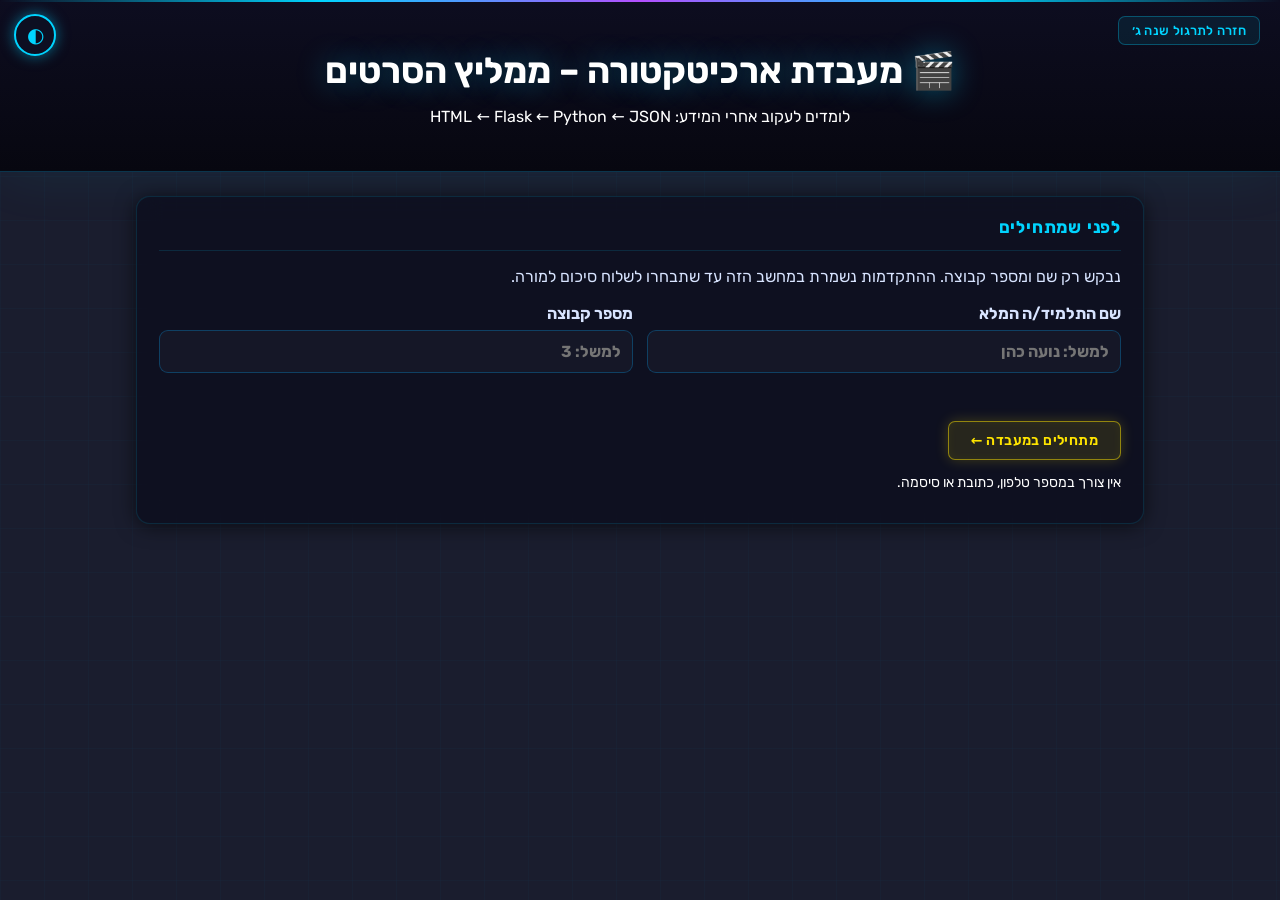
==== movie-lab.html @ 7e5a9e40 "Add movie lab and student submission system" ====
<!doctype html>
<html lang="he" dir="rtl">
<head>
  <meta charset="utf-8"><meta name="viewport" content="width=device-width,initial-scale=1">
  <title>מעבדת ארכיטקטורה – ממליץ הסרטים</title>
  <link rel="preconnect" href="https://fonts.googleapis.com"><link rel="preconnect" href="https://fonts.gstatic.com" crossorigin>
  <link href="https://fonts.googleapis.com/css2?family=Rubik:wght@400;500;700;900&display=swap" rel="stylesheet">
  <link rel="stylesheet" href="css/style.css?v=5"><link rel="stylesheet" href="css/movie-lab.css">
  <script>document.documentElement.setAttribute('data-theme',localStorage.getItem('mindplay-theme')||'dark')</script>
</head>
<body data-group="projects_y3">
<header class="top"><button id="themeToggle" aria-label="החלף ערכת צבעים">◐</button><a class="link topBack" href="./category.html?group=projects_y3">חזרה לתרגול שנה ג׳</a><h1>🎬 מעבדת ארכיטקטורה – ממליץ הסרטים</h1><p class="sub">לומדים לעקוב אחרי המידע: HTML ← Flask ← Python ← JSON</p></header>
<main class="container movieLab">
  <section id="intro" class="card labIntro"><h2>לפני שמתחילים</h2><p>נבקש רק שם ומספר קבוצה. ההתקדמות נשמרת במחשב הזה עד שתבחרו לשלוח סיכום למורה.</p><div class="identity"><label>שם התלמיד/ה המלא <input id="studentId" maxlength="60" autocomplete="name" placeholder="למשל: נועה כהן" required></label><label>מספר קבוצה <input id="studentClass" inputmode="numeric" pattern="[0-9]+" maxlength="8" placeholder="למשל: 3" required></label></div><div id="identityFeedback" class="labFeedback" aria-live="polite"></div><button id="startLab" class="btn btnGreen">מתחילים במעבדה ←</button><p class="mini">אין צורך במספר טלפון, כתובת או סיסמה.</p></section>
  <section id="lab" hidden>
    <div class="labProgress"><div><strong id="progressText">0 / 21</strong><span id="scoreText">0 נקודות</span></div><div class="progressTrack"><div id="progressBar"></div></div><button id="restartLab" class="btn btnGhost">התחלה מחדש</button></div>
    <nav id="moduleTabs" class="labTabs" aria-label="מודולי המעבדה"></nav>
    <section class="card"><div class="labMeta"><span id="topicBadge" class="badge"></span><span id="questionCount"></span></div><h2 id="questionTitle"></h2><p id="objective" class="mini"></p><div id="activity" class="activity" aria-live="polite"></div><div id="feedback" class="labFeedback" aria-live="polite"></div><div class="labActions"><button id="checkAnswer" class="btn btnGreen">בדקו את התשובה</button><button id="nextQuestion" class="btn" hidden>לשאלה הבאה ←</button></div></section>
  </section>
  <section id="completion" class="card" hidden></section>
</main>
<script src="js/movie-lab.js"></script><script src="js/theme.js"></script>
</body></html>
---- css/style.css ----
/* =====================================================
   style.css — Futuristic Black Design
   Hebrew RTL | Kids Programming Platform
   ===================================================== */

:root {
  /* === Neon Cyan — main brand color === */
  --teal:        #00D4FF;
  --tealDark:    #00AACC;
  --tealDarker:  #0088AA;
  --tealBg:      rgba(0,212,255,.07);
  --tealBorder:  rgba(0,212,255,.25);

  /* === Neon Gold — highlight / CTA === */
  --yellow:       #FFE500;
  --yellowHover:  #FFD000;
  --yellowShadow: rgba(255,229,0,.5);
  --yellowText:   #0A0A0F;
  --yellowBg:     rgba(255,229,0,.08);
  --yellowBorder: rgba(255,229,0,.30);

  /* === Backgrounds === */
  --bg:      #1A1D2E;
  --surface: rgba(255,255,255,.06);
  --surface2: rgba(255,255,255,.03);

  /* === Text === */
  --text:   #D8E4FF;
  --muted:  #ffffff;
  --muted2: #4A607A;

  /* === Borders === */
  --border:      rgba(0,212,255,.13);
  --borderHover: rgba(0,212,255,.45);

  /* === Shadows (neon glow) === */
  --shadow:   0 2px 20px rgba(0,0,0,.6), 0 0 1px rgba(0,212,255,.15);
  --shadowMd: 0 6px 30px rgba(0,0,0,.7), 0 0 20px rgba(0,212,255,.12);
  --shadowLg: 0 14px 50px rgba(0,0,0,.8), 0 0 40px rgba(0,212,255,.18);

  /* === Radii === */
  --r-xl: 14px;
  --r-lg: 10px;
  --r-sm: 7px;

  /* === Status === */
  --good: #00FF88;
  --warn: #FFB800;
  --bad:  #FF4466;

  /* === Category accent colors (neon) === */
  --cat-basics:       #00D4FF;
  --cat-projects-y1:  #00FF88;
  --cat-projects-y2:  #B44FFF;
  --cat-projects-y3:  #00AAFF;
  --cat-mini:         #FF8C00;

  /* Active group accent */
  --accent:       var(--cat-basics);
  --accentBg:     rgba(0,212,255,.07);
  --accentBorder: rgba(0,212,255,.25);
}

body[data-group="basics"]        { --accent: var(--cat-basics);      --accentBg: rgba(0,212,255,.07);   --accentBorder: rgba(0,212,255,.28);   }
body[data-group="projects_y1"]   { --accent: var(--cat-projects-y1); --accentBg: rgba(0,255,136,.07);   --accentBorder: rgba(0,255,136,.28);   }
body[data-group="projects_y2"]   { --accent: var(--cat-projects-y2); --accentBg: rgba(180,79,255,.07);  --accentBorder: rgba(180,79,255,.28);  }
body[data-group="projects_y3"]   { --accent: var(--cat-projects-y3); --accentBg: rgba(0,170,255,.07);   --accentBorder: rgba(0,170,255,.28);   }
body[data-group="mini_projects"] { --accent: var(--cat-mini);        --accentBg: rgba(255,140,0,.07);   --accentBorder: rgba(255,140,0,.28);   }

/* ===== Base ===== */
*, *::before, *::after { box-sizing: border-box; }

body {
  margin: 0;
  font-family: "Rubik", system-ui, Arial;
  color: var(--text);
  background: var(--bg);
  background-image:
    linear-gradient(rgba(0,212,255,.025) 1px, transparent 1px),
    linear-gradient(90deg, rgba(0,212,255,.025) 1px, transparent 1px);
  background-size: 44px 44px;
  min-height: 100vh;
}

/* ===== Header — futuristic dark ===== */
.top {
  position: relative;
  padding: 48px 24px 40px;
  background: linear-gradient(180deg, #0D0D20 0%, #070710 100%);
  text-align: center;
  border-bottom: 1px solid rgba(0,212,255,.2);
  box-shadow: 0 0 60px rgba(0,212,255,.08);
}

/* Animated top glow line */
.top::before {
  content: "";
  position: absolute;
  top: 0; left: 0; right: 0;
  height: 2px;
  background: linear-gradient(90deg, transparent, #00D4FF, #B44FFF, #00D4FF, transparent);
  animation: glowLine 4s ease-in-out infinite;
}

@keyframes glowLine {
  0%, 100% { opacity: .6; }
  50%       { opacity: 1; }
}

/* Back button — absolute top corner (RTL: inline-start = right side) */
.topBack {
  position: absolute;
  top: 16px;
  inset-inline-start: 20px;
}

h1, h2, h3 { margin: 0 0 8px; line-height: 1.25; }

h1 {
  font-size: clamp(22px, 3.5vw, 36px);
  font-weight: 700;
  color: #FFFFFF;
  text-shadow: 0 0 30px rgba(0,212,255,.4);
}

/* Home page hero */
body.home .top { padding: 44px 24px 40px; }
body.home .top h1 {
  background: linear-gradient(135deg, #00D4FF 0%, #B44FFF 50%, #00D4FF 100%);
  -webkit-background-clip: text;
  -webkit-text-fill-color: transparent;
  background-clip: text;
  font-size: clamp(28px, 4.5vw, 48px);
  font-weight: 700;
  line-height: 1.2;
  filter: drop-shadow(0 0 20px rgba(0,212,255,.4));
}
body.home .top .sub {
  text-align: center;
  max-width: 920px;
  margin: 20px auto 0;
  font-size: 17px;
  font-weight: 400;
  line-height: 1.65;
}

/* Challenge/category page: white title */
body[data-group] .top h1  { color: #FFFFFF; }
body[data-group] #catTitle { color: #FFFFFF; }
body[data-group] #catSub   { color: rgba(255,255,255,.75); }

h2 { font-size: 16px; font-weight: 600; }
h3 { font-size: 14.5px; font-weight: 500; }

.sub {
  color: white;
  margin: 10px 0 0;
  font-size: 16px;
  font-weight: 400;
  line-height: 1.75;
}

/* ===== Layout ===== */
.container {
  max-width: 880px;
  margin: 0 auto;
  padding: 24px 16px;
  display: grid;
  gap: 14px;
}

/* ===== Cards ===== */
.card {
  background: rgba(10,12,28,.7);
  border: 1px solid var(--border);
  border-radius: var(--r-xl);
  padding: 20px 22px 18px;
  box-shadow: var(--shadow);
  backdrop-filter: blur(12px);
  -webkit-backdrop-filter: blur(12px);
  transition: border-color .2s, box-shadow .2s;
}
.card:hover {
  border-color: rgba(0,212,255,.25);
  box-shadow: var(--shadowMd);
}

/* Section h2 — flat section header */
.card h2 {
  display: block;
  font-size: 17px;
  font-weight: 700;
  color: var(--teal);
  letter-spacing: .8px;
  text-transform: uppercase;
  margin: 0 0 16px;
  padding-bottom: 12px;
  border-bottom: 1px solid var(--border);
  cursor: default;
  user-select: none;
}

/* When h2 follows a badge row */
.card .row:first-child { margin-top: 0; }
.card .row + h2 { margin-top: 10px; }

/* Colored neon top accent strip per section type */
.card--explain  { border-top: 2px solid var(--teal);           box-shadow: var(--shadow), 0 -4px 20px rgba(0,212,255,.1); }
.card--task     { border-top: 2px solid #FF8C00;                box-shadow: var(--shadow), 0 -4px 20px rgba(255,140,0,.1); }
.card--practice { border-top: 2px solid var(--teal);           box-shadow: var(--shadow), 0 -4px 20px rgba(0,212,255,.1); }
.card--code     { border-top: 2px solid var(--cat-projects-y2); box-shadow: var(--shadow), 0 -4px 20px rgba(180,79,255,.1); }

/* ===== Text ===== */
.text { color: var(--muted); line-height: 1.85; font-size: 16px; }
.mini { color: var(--muted); font-size: 14px; }

.row {
  display: flex;
  gap: 8px;
  align-items: center;
  flex-wrap: wrap;
  margin-top: 12px;
}

/* ===== Badges ===== */
.badge {
  display: inline-flex;
  align-items: center;
  gap: 5px;
  padding: 3px 10px;
  border-radius: 6px;
  background: var(--tealBg);
  border: 1px solid var(--tealBorder);
  color: var(--teal);
  font-weight: 600;
  font-size: 12px;
  letter-spacing: .3px;
}

/* ===== Feedback area ===== */
.feedbackArea {
  min-height: 58px;
  margin-top: 10px;
}

/* ===== Buttons ===== */
.btn {
  border: 1px solid rgba(0,212,255,.5);
  border-radius: var(--r-sm);
  padding: 10px 22px;
  font-weight: 600;
  font-size: 14px;
  font-family: "Rubik", system-ui, Arial;
  letter-spacing: .4px;
  cursor: pointer;
  color: var(--teal);
  background: rgba(0,212,255,.08);
  box-shadow: 0 0 12px rgba(0,212,255,.15), inset 0 0 12px rgba(0,212,255,.04);
  transition: background .15s, box-shadow .15s, transform .1s, border-color .15s;
}
.btn:hover {
  background: rgba(0,212,255,.16);
  border-color: rgba(0,212,255,.8);
  box-shadow: 0 0 24px rgba(0,212,255,.35), inset 0 0 16px rgba(0,212,255,.08);
  transform: translateY(-1px);
}
.btn:active { transform: translateY(1px); box-shadow: 0 0 8px rgba(0,212,255,.2); }

.btnGhost {
  background: rgba(255,255,255,.04);
  border: 1px solid rgba(255,255,255,.12);
  color: var(--muted);
  box-shadow: none;
}
.btnGhost:hover {
  border-color: rgba(0,212,255,.45);
  color: var(--teal);
  background: rgba(0,212,255,.06);
  box-shadow: 0 0 14px rgba(0,212,255,.18);
}

/* Next / CTA button — neon gold */
.btnGreen {
  background: rgba(255,229,0,.1);
  border-color: rgba(255,229,0,.5);
  color: var(--yellow);
  box-shadow: 0 0 14px rgba(255,229,0,.2), inset 0 0 10px rgba(255,229,0,.05);
}
.btnGreen:hover {
  background: rgba(255,229,0,.18);
  border-color: rgba(255,229,0,.8);
  box-shadow: 0 0 28px rgba(255,229,0,.35), inset 0 0 14px rgba(255,229,0,.08);
  color: var(--yellow);
}

/* ===== Link (back button) — on dark header ===== */
.link {
  display: inline-flex;
  align-items: center;
  gap: 6px;
  padding: 6px 13px;
  border-radius: var(--r-sm);
  background: rgba(0,212,255,.08);
  border: 1px solid rgba(0,212,255,.3);
  color: var(--teal);
  text-decoration: none;
  font-weight: 500;
  font-size: 13px;
  letter-spacing: .3px;
  transition: background .13s, border-color .13s, box-shadow .13s;
}
.link:hover {
  background: rgba(0,212,255,.16);
  border-color: rgba(0,212,255,.65);
  box-shadow: 0 0 16px rgba(0,212,255,.25);
}

/* ===== Tile grid ===== */
.grid {
  display: grid;
  grid-template-columns: repeat(auto-fit, minmax(240px, 1fr));
  gap: 14px;
}

.tile {
  background: rgba(10,12,28,.65);
  border: 1px solid var(--border);
  border-radius: var(--r-xl);
  padding: 20px 20px 18px;
  cursor: pointer;
  text-decoration: none;
  color: inherit;
  text-align: right;
  box-shadow: var(--shadow);
  position: relative;
  overflow: hidden;
  backdrop-filter: blur(10px);
  -webkit-backdrop-filter: blur(10px);
  transition: transform .2s ease, box-shadow .2s ease, border-color .2s ease;
}
.tile::after {
  content: "";
  position: absolute;
  inset: 0;
  background: linear-gradient(135deg, rgba(0,212,255,.04) 0%, transparent 60%);
  pointer-events: none;
  opacity: 0;
  transition: opacity .2s;
}
.tile:hover {
  transform: translateY(-5px);
  box-shadow: var(--shadowLg);
  border-color: var(--accent);
}
.tile:hover::after { opacity: 1; }

/* Neon colored top strip */
.catTile::before {
  content: "";
  position: absolute;
  top: 0; left: 0; right: 0;
  height: 2px;
  background: var(--teal);
  box-shadow: 0 0 10px var(--teal), 0 0 20px var(--teal);
}
.catTile[data-variant="basics"]::before        { background: var(--cat-basics);      box-shadow: 0 0 10px var(--cat-basics),      0 0 20px var(--cat-basics); }
.catTile[data-variant="projects_y1"]::before   { background: var(--cat-projects-y1); box-shadow: 0 0 10px var(--cat-projects-y1), 0 0 20px var(--cat-projects-y1); }
.catTile[data-variant="projects_y2"]::before   { background: var(--cat-projects-y2); box-shadow: 0 0 10px var(--cat-projects-y2), 0 0 20px var(--cat-projects-y2); }
.catTile[data-variant="projects_y3"]::before   { background: var(--cat-projects-y3); box-shadow: 0 0 10px var(--cat-projects-y3), 0 0 20px var(--cat-projects-y3); }
.catTile[data-variant="mini_projects"]::before { background: var(--cat-mini);        box-shadow: 0 0 10px var(--cat-mini),        0 0 20px var(--cat-mini); }

.tile .tag  { color: var(--teal); font-size: 12px; font-weight: 700; letter-spacing: .6px; text-transform: uppercase; }
.tile .name { font-weight: 800; font-size: 16px; margin-top: 4px; color: var(--text); }
.tile .desc { color: var(--muted); font-size: 13.5px; margin-top: 6px; line-height: 1.65; }

.catTop {
  display: flex;
  gap: 12px;
  align-items: center;
  margin-bottom: 10px;
  margin-top: 6px;
}
.catIcon {
  width: 50px; height: 50px;
  border-radius: 12px;
  display: grid;
  place-items: center;
  font-size: 26px;
  background: var(--tealBg);
  border: 1px solid var(--tealBorder);
  flex-shrink: 0;
  box-shadow: 0 0 12px rgba(0,212,255,.1);
}
.catTile[data-variant="projects_y1"] .catIcon  { background: rgba(0,255,136,.07);   border-color: rgba(0,255,136,.25);   box-shadow: 0 0 12px rgba(0,255,136,.1); }
.catTile[data-variant="projects_y2"] .catIcon  { background: rgba(180,79,255,.07);  border-color: rgba(180,79,255,.25);  box-shadow: 0 0 12px rgba(180,79,255,.1); }
.catTile[data-variant="projects_y3"] .catIcon  { background: rgba(0,170,255,.07);   border-color: rgba(0,170,255,.25);   box-shadow: 0 0 12px rgba(0,170,255,.1); }
.catTile[data-variant="mini_projects"] .catIcon { background: rgba(255,140,0,.07);   border-color: rgba(255,140,0,.25);   box-shadow: 0 0 12px rgba(255,140,0,.1); }

/* ===== Code areas (dark terminal style) ===== */
.editor {
  width: 100%;
  min-height: 190px;
  border-radius: var(--r-lg);
  border: 2px solid #00D4FF;
  background: #080C1A;
  color: #B8F0FF;
  padding: 14px;
  box-shadow: 0 0 0 1px rgba(0,212,255,.15), 0 0 20px rgba(0,212,255,.2), inset 0 2px 12px rgba(0,0,0,.4);
  font-family: ui-monospace, SFMono-Regular, Menlo, Monaco, Consolas, monospace;
  font-size: 14px;
  direction: ltr;
  text-align: left;
  unicode-bidi: plaintext;
  resize: vertical;
  transition: box-shadow .2s;
}
.editor:focus {
  outline: none;
  box-shadow: 0 0 0 1px rgba(0,212,255,.3), 0 0 30px rgba(0,212,255,.4), inset 0 2px 12px rgba(0,0,0,.4);
}

.output {
  background: #030610;
  border: 1px solid rgba(0,212,255,.15);
  border-radius: var(--r-lg);
  padding: 12px 14px;
  min-height: 70px;
  overflow: auto;
  color: #00FF88;
  direction: ltr;
  text-align: left;
  unicode-bidi: plaintext;
  font-family: ui-monospace, Menlo, Consolas, monospace;
  font-size: 13.5px;
  box-shadow: inset 0 2px 12px rgba(0,0,0,.5);
}

pre, code {
  direction: ltr;
  text-align: left;
  unicode-bidi: plaintext;
  font-family: ui-monospace, Menlo, Consolas, monospace;
}

code {
  background: rgba(0,212,255,.07);
  color: var(--teal);
  padding: 2px 6px;
  border-radius: 5px;
  font-size: .91em;
  border: 1px solid rgba(0,212,255,.2);
}

/* ===== Hint / Solution ===== */
.hint {
  margin-top: 12px;
  border-radius: var(--r-lg);
  padding: 12px 16px;
  border: 1px solid rgba(255,229,0,.25);
  background: rgba(255,229,0,.05);
  color: rgba(255,220,50,.9);
  font-size: 14px;
  line-height: 1.75;
}
.solution {
  margin-top: 12px;
  border-radius: var(--r-lg);
  padding: 12px 16px;
  border: 1px solid var(--border);
  background: var(--surface2);
  color: var(--muted);
  font-size: 13.5px;
  line-height: 1.75;
}

.hidden { display: none; }

/* ===== Status ===== */
.status { font-weight: 800; min-height: 22px; font-size: 14px; }
.status.good { color: var(--good); text-shadow: 0 0 12px rgba(0,255,136,.5); }
.status.bad  { color: var(--bad);  text-shadow: 0 0 12px rgba(255,68,102,.5); }

/* ===== Run bar ===== */
.runBar { margin-top: 12px; display: flex; flex-direction: column; gap: 10px; }
.runButtonsRow {
  display: flex;
  align-items: center;
  justify-content: space-between;
  gap: 10px;
  width: 100%;
  flex-wrap: wrap;
}
.runLeft, .runRight { display: flex; align-items: center; gap: 8px; flex-wrap: wrap; }

/* ===== Drag & Drop / Order ===== */
.orderWrap { display: grid; gap: 8px; margin-top: 10px; }

.orderItem {
  display: flex;
  align-items: center;
  gap: 10px;
  padding: 10px 14px;
  border-radius: var(--r-lg);
  border: 1px solid var(--border);
  background: rgba(10,12,30,.8);
  box-shadow: var(--shadow);
  cursor: grab;
  user-select: none;
  transition: box-shadow .12s, border-color .12s, transform .12s;
}
.orderItem:active { cursor: grabbing; }
.orderItem:hover  {
  box-shadow: 0 0 20px rgba(0,212,255,.15);
  border-color: rgba(0,212,255,.4);
  transform: translateY(-1px);
}

.orderGrip {
  width: 32px; height: 32px;
  border-radius: 8px;
  border: 1px solid rgba(255,229,0,.3);
  background: rgba(255,229,0,.07);
  display: grid;
  place-items: center;
  font-weight: 900;
  color: var(--yellow);
  font-size: 13px;
  flex-shrink: 0;
  box-shadow: 0 0 8px rgba(255,229,0,.1);
}

.orderCode {
  flex: 1;
  font-size: 14px;
  color: #B8F0FF;
  direction: ltr;
  text-align: left;
  unicode-bidi: plaintext;
  font-family: ui-monospace, Menlo, Consolas, monospace;
}

/* Match rows: disable drag hover effects */
.orderItem.matchRow:hover {
  transform: none;
  border-color: var(--border);
  box-shadow: var(--shadow);
}

.orderItem.dragOver {
  outline: 1px dashed var(--teal);
  outline-offset: 2px;
  background: rgba(0,212,255,.05);
  box-shadow: 0 0 20px rgba(0,212,255,.2);
}

.orderActions {
  display: flex;
  justify-content: flex-end;
  margin-top: 10px;
  gap: 8px;
}

/* ===== Progress dots ===== */
#progressDots { display: flex; gap: 6px; justify-content: center; margin-top: 10px; flex-wrap: wrap; }
.dot {
  width: 10px; height: 10px;
  border-radius: 50%;
  background: rgba(255,255,255,.1);
  border: 1px solid rgba(255,255,255,.1);
  transition: background .2s, transform .2s, box-shadow .2s;
  flex-shrink: 0;
}
.dot.done    {
  background: var(--teal);
  border-color: var(--teal);
  box-shadow: 0 0 8px rgba(0,212,255,.5);
}
.dot.current {
  background: var(--yellow);
  border-color: var(--yellow);
  transform: scale(1.4);
  box-shadow: 0 0 10px rgba(255,229,0,.7), 0 0 20px rgba(255,229,0,.3);
}

/* ===== Theme Toggle Button ===== */
#themeToggle {
  position: fixed;
  top: 14px;
  left: 14px;
  width: 42px;
  height: 42px;
  border-radius: 50%;
  border: 2px solid #00D4FF;
  background: #0D0F22;
  color: #00D4FF;
  font-size: 20px;
  cursor: pointer;
  display: grid;
  place-items: center;
  transition: background .15s, box-shadow .15s;
  z-index: 99999;
  box-shadow: 0 0 14px rgba(0,212,255,.5);
}
#themeToggle:hover {
  background: #1a2040;
  box-shadow: 0 0 24px rgba(0,212,255,.8);
}

/* =====================================================
   Light Theme Overrides  (html[data-theme="light"])
   ===================================================== */

html[data-theme="light"] {
  --teal:        #16C4BC;
  --tealDark:    #0FA59E;
  --tealDarker:  #0C8880;
  --tealBg:      #EAFAFA;
  --tealBorder:  #A5E8E5;

  --yellow:       #FFD600;
  --yellowHover:  #F5CC00;
  --yellowShadow: #C9A800;
  --yellowText:   #1A1200;
  --yellowBg:     #FFFBE6;
  --yellowBorder: #FFE566;

  --bg:      #F5FAFA;
  --surface: #FFFFFF;
  --surface2: #F0F7F7;

  --text:   #1A2530;
  --muted:  #5E7A80;
  --muted2: #96B0B5;

  --border:      #E0EDED;
  --borderHover: #B5D5D5;

  --shadow:   0 2px 8px rgba(10,80,80,.07), 0 1px 3px rgba(10,80,80,.05);
  --shadowMd: 0 6px 20px rgba(10,80,80,.10);
  --shadowLg: 0 14px 40px rgba(10,80,80,.13);

  --r-xl: 20px;
  --r-lg: 14px;
  --r-sm: 8px;

  --good: #059669;
  --warn: #D97706;
  --bad:  #DC2626;

  --cat-basics:       #3B82F6;
  --cat-projects-y1:  #10B981;
  --cat-projects-y2:  #8B5CF6;
  --cat-projects-y3:  #0891B2;
  --cat-mini:         #F59E0B;

  --accent:       var(--cat-basics);
  --accentBg:     rgba(59,130,246,.08);
  --accentBorder: rgba(59,130,246,.25);
}

/* Body: remove grid pattern */
html[data-theme="light"] body {
  background-image: none;
}

/* Header: solid teal */
html[data-theme="light"] .top {
  background: var(--teal);
  border-bottom: none;
  box-shadow: none;
}
html[data-theme="light"] .top::before { display: none; }

/* Headings */
html[data-theme="light"] h1 { text-shadow: none; }

html[data-theme="light"] body.home .top h1 {
  background: none;
  -webkit-background-clip: unset;
  -webkit-text-fill-color: #FFFFFF;
  background-clip: unset;
  filter: none;
  color: #FFFFFF;
  font-size: clamp(28px, 4.5vw, 48px);
  font-weight: 600;
}

html[data-theme="light"] .sub { color: rgba(255,255,255,.92); }

/* Cards: white, no glassmorphism */
html[data-theme="light"] .card {
  background: var(--surface);
  border: 1.5px solid var(--border);
  backdrop-filter: none;
  -webkit-backdrop-filter: none;
}
html[data-theme="light"] .card:hover {
  border-color: var(--borderHover);
  box-shadow: var(--shadowMd);
}
html[data-theme="light"] .card h2 {
  color: var(--text);
  letter-spacing: .1px;
  text-transform: none;
  border-bottom-color: var(--border);
}
html[data-theme="light"] .card--explain  { border-top: 3px solid var(--teal);              box-shadow: var(--shadow); }
html[data-theme="light"] .card--task     { border-top: 3px solid #F59E0B;                   box-shadow: var(--shadow); }
html[data-theme="light"] .card--practice { border-top: 3px solid var(--teal);              box-shadow: var(--shadow); }
html[data-theme="light"] .card--code     { border-top: 3px solid var(--cat-projects-y2);   box-shadow: var(--shadow); }

/* Tiles: white, no glassmorphism */
html[data-theme="light"] .tile {
  background: var(--surface);
  border: 1.5px solid var(--border);
  backdrop-filter: none;
  -webkit-backdrop-filter: none;
}
html[data-theme="light"] .tile::after { display: none; }
html[data-theme="light"] .tile:hover {
  transform: translateY(-4px);
  box-shadow: var(--shadowLg);
  border-color: var(--teal);
}

/* Cat tile strips: solid color, no glow */
html[data-theme="light"] .catTile::before                           { height: 5px; box-shadow: none; background: var(--teal); }
html[data-theme="light"] .catTile[data-variant="projects_y1"]::before  { background: var(--cat-projects-y1); }
html[data-theme="light"] .catTile[data-variant="projects_y2"]::before  { background: var(--cat-projects-y2); }
html[data-theme="light"] .catTile[data-variant="projects_y3"]::before  { background: var(--cat-projects-y3); }
html[data-theme="light"] .catTile[data-variant="mini_projects"]::before { background: var(--cat-mini); }

html[data-theme="light"] .tile .tag  { color: var(--tealDarker); text-transform: none; letter-spacing: .3px; }
html[data-theme="light"] .tile .name { color: var(--text); }

/* Cat icons: teal bg, no glow */
html[data-theme="light"] .catIcon                                        { background: var(--tealBg);              border: 1.5px solid var(--tealBorder);         box-shadow: none; }
html[data-theme="light"] .catTile[data-variant="projects_y1"]  .catIcon  { background: rgba(16,185,129,.10);  border-color: rgba(16,185,129,.30);  box-shadow: none; }
html[data-theme="light"] .catTile[data-variant="projects_y2"]  .catIcon  { background: rgba(139,92,246,.10);  border-color: rgba(139,92,246,.30);  box-shadow: none; }
html[data-theme="light"] .catTile[data-variant="projects_y3"]  .catIcon  { background: rgba(8,145,178,.10);   border-color: rgba(8,145,178,.30);   box-shadow: none; }
html[data-theme="light"] .catTile[data-variant="mini_projects"] .catIcon { background: rgba(245,158,11,.10);  border-color: rgba(245,158,11,.30);  box-shadow: none; }

/* Buttons: solid teal */
html[data-theme="light"] .btn {
  border: none;
  border-radius: 999px;
  color: #fff;
  background: var(--teal);
  box-shadow: 0 3px 0 var(--tealDarker);
}
html[data-theme="light"] .btn:hover {
  background: var(--teal);
  border-color: transparent;
  box-shadow: 0 3px 0 var(--tealDarker);
  filter: brightness(1.05);
}
html[data-theme="light"] .btn:active {
  transform: translateY(2px);
  box-shadow: none;
  filter: brightness(.96);
}

html[data-theme="light"] .btnGhost {
  background: var(--surface);
  border: 1.5px solid var(--border);
  color: var(--muted);
  box-shadow: var(--shadow);
}
html[data-theme="light"] .btnGhost:hover {
  border-color: var(--teal);
  color: var(--tealDarker);
  background: var(--tealBg);
  box-shadow: var(--shadow);
  filter: none;
}

html[data-theme="light"] .btnGreen {
  background: var(--yellow);
  color: var(--yellowText);
  border: none;
  box-shadow: 0 3px 0 var(--yellowShadow);
}
html[data-theme="light"] .btnGreen:hover {
  background: var(--yellowHover);
  color: var(--yellowText);
  filter: brightness(1.04);
  box-shadow: 0 3px 0 var(--yellowShadow);
}

/* Back link */
html[data-theme="light"] .link {
  background: rgba(255,255,255,.14);
  border: 1.5px solid rgba(255,255,255,.28);
  color: #FFFFFF;
  box-shadow: none;
}
html[data-theme="light"] .link:hover {
  background: rgba(255,255,255,.26);
  border-color: rgba(255,255,255,.55);
  box-shadow: none;
}

/* Theme toggle on light header */
html[data-theme="light"] #themeToggle {
  border: 2px solid #0C8880;
  background: #FFFFFF;
  color: #0C8880;
  box-shadow: 0 2px 10px rgba(10,80,80,.2);
}
html[data-theme="light"] #themeToggle:hover {
  background: #EAFAFA;
  box-shadow: 0 2px 16px rgba(10,80,80,.35);
}

/* Badge */
html[data-theme="light"] .badge {
  background: var(--tealBg);
  border: none;
  color: var(--tealDarker);
}

/* Code editor / output: keep dark but with light-appropriate border */
html[data-theme="light"] .editor {
  background: #1A202C;
  border: 1.5px solid #2D3748;
  color: #E2E8F0;
  box-shadow: inset 0 2px 8px rgba(0,0,0,.2);
}
html[data-theme="light"] .editor:focus {
  border-color: var(--teal);
  box-shadow: inset 0 2px 8px rgba(0,0,0,.2);
}
html[data-theme="light"] .output {
  background: #1A202C;
  border: 1.5px solid #2D3748;
  color: #E2E8F0;
  box-shadow: none;
}

/* Inline code */
html[data-theme="light"] code {
  background: var(--tealBg);
  color: var(--tealDarker);
  border: 1px solid var(--tealBorder);
}

/* Hint / Solution */
html[data-theme="light"] .hint {
  border: 1.5px solid var(--yellowBorder);
  background: var(--yellowBg);
  color: var(--yellowText);
}
html[data-theme="light"] .solution {
  background: var(--surface2);
  border-color: var(--border);
  color: var(--text);
}

/* Status */
html[data-theme="light"] .status.good { text-shadow: none; }
html[data-theme="light"] .status.bad  { text-shadow: none; }

/* Order items */
html[data-theme="light"] .orderItem {
  background: var(--surface);
  border: 1.5px solid var(--border);
  box-shadow: var(--shadow);
}
html[data-theme="light"] .orderItem:hover {
  box-shadow: var(--shadowMd);
  border-color: var(--teal);
  transform: translateY(-1px);
}
html[data-theme="light"] .orderGrip {
  border: 1.5px solid var(--yellowBorder);
  background: var(--yellowBg);
  color: var(--yellowText);
  box-shadow: none;
}
html[data-theme="light"] .orderCode { color: var(--text); }
html[data-theme="light"] .orderItem.dragOver {
  outline: 2px dashed var(--teal);
  background: var(--tealBg);
  box-shadow: none;
}

/* Progress dots */
html[data-theme="light"] .dot {
  background: var(--border);
  border: none;
}
html[data-theme="light"] .dot.done {
  background: var(--teal);
  box-shadow: none;
}
html[data-theme="light"] .dot.current {
  background: var(--yellow);
  box-shadow: 0 0 0 3px var(--yellowBg);
  transform: scale(1.3);
}

/* ===== English + Python typing practice ===== */
.catTile[data-variant="typing"]::before { background: #FF4FD8; box-shadow: 0 0 10px #FF4FD8, 0 0 20px #FF4FD8; }
.catTile[data-variant="typing"] .catIcon { background: rgba(255,79,216,.07); border-color: rgba(255,79,216,.25); box-shadow: 0 0 12px rgba(255,79,216,.1); }
.typingContainer { max-width: 980px; }
.typingIntro { text-align: center; margin: 10px auto 0; max-width: 720px; }
.typingTabs { display: flex; gap: 8px; justify-content: center; flex-wrap: wrap; }
.typingTab[aria-selected="true"] { color: #0A0A0F; background: var(--yellow); border-color: var(--yellow); }
.typingTab[aria-selected="true"]:hover { color: #0A0A0F; background: var(--yellowHover); border-color: var(--yellow); }
.typingStats { display: grid; grid-template-columns: repeat(4, 1fr); gap: 10px; }
.typingStat { padding: 12px; border: 1px solid var(--border); border-radius: var(--r-lg); background: rgba(10,12,28,.7); text-align: center; }
.typingStat strong { display: block; color: var(--teal); font-size: 22px; margin-bottom: 3px; }
.typingStat span { color: var(--muted); font-size: 12px; }
.typingPrompt { padding: 22px; margin-bottom: 14px; border: 1px solid var(--accentBorder); border-radius: var(--r-lg); background: #080C1A; direction: ltr; text-align: left; }
.typingTranslation { direction: rtl; text-align: center; color: var(--muted); font-size: 15px; margin-bottom: 14px; }
.typingTarget { min-height: 38px; text-align: center; font: 700 clamp(20px, 4vw, 30px)/1.5 ui-monospace, Menlo, Consolas, monospace; letter-spacing: .7px; white-space: pre-wrap; overflow-wrap: anywhere; }
.typingTarget .typed { color: var(--good); }
.typingTarget .current { color: var(--yellow); border-bottom: 2px solid var(--yellow); animation: typingCursor 1s step-end infinite; }
.typingTarget .remaining { color: #7C89A8; }
.typingTarget .indentSpace { color: #FF8C00; text-shadow: 0 0 8px rgba(255,140,0,.45); }
@keyframes typingCursor { 50% { border-color: transparent; } }
.typingInput { width: 100%; margin-top: 8px; min-height: 56px; padding: 14px 16px; border: 2px solid var(--teal); border-radius: var(--r-lg); background: #030610; color: #fff; direction: ltr; text-align: left; font: 17px/1.5 ui-monospace, Menlo, Consolas, monospace; caret-color: var(--yellow); resize: none; }
.typingInput:focus { outline: none; box-shadow: 0 0 24px rgba(0,212,255,.25); }
.typingInput.hasError { border-color: var(--bad); box-shadow: 0 0 18px rgba(255,68,102,.2); }
.typingMessage { min-height: 25px; margin: 12px 0 0; text-align: center; font-weight: 700; }
.typingActions { display: flex; justify-content: center; gap: 10px; margin-top: 14px; }
.typingProgress { height: 7px; background: rgba(255,255,255,.08); border-radius: 99px; overflow: hidden; margin-top: 16px; }
.typingProgressBar { width: 0; height: 100%; background: linear-gradient(90deg, var(--teal), var(--yellow)); transition: width .25s ease; }
html[data-theme="light"] .catTile[data-variant="typing"]::before { background: #DB2777; box-shadow: none; }
html[data-theme="light"] .catTile[data-variant="typing"] .catIcon { background: rgba(219,39,119,.10); border-color: rgba(219,39,119,.30); box-shadow: none; }
html[data-theme="light"] .typingStat { background: var(--surface); }
html[data-theme="light"] .typingPrompt { background: #F7FBFB; }
html[data-theme="light"] .typingInput { background: #FFFFFF; color: var(--text); }
html[data-theme="light"] .typingTab[aria-selected="true"] { background: var(--yellow); color: var(--yellowText); }
.keyLearningGuide { margin: 0 0 16px; padding: 16px; border: 1px solid var(--accentBorder); border-radius: var(--r-lg); background: rgba(0,212,255,.055); }
.keyExplanation, .shiftExplanation { display: flex; align-items: center; gap: 16px; direction: rtl; }
.keyExplanation p, .shiftExplanation p { margin: 4px 0 0; color: var(--muted); line-height: 1.65; }
.keyIllustration { flex: 0 0 auto; min-width: 108px; height: 58px; padding: 0 14px; display: inline-grid; place-items: center; direction: ltr; border: 2px solid var(--yellow); border-bottom-width: 6px; border-radius: 9px; background: #171B30; color: var(--yellow); font: 800 17px ui-monospace, Menlo, Consolas, monospace; box-shadow: 0 0 18px rgba(255,229,0,.15); }
.fullKeyboard { direction: ltr; display: grid; gap: 5px; width: 100%; max-width: 820px; margin: 0 auto; overflow-x: auto; padding: 7px; border: 1px solid rgba(255,255,255,.1); border-radius: 10px; background: #080B17; }
.shiftExplanation + .fullKeyboard { margin-top: 16px; }
.fullKeyboardRow { display: grid; grid-template-columns: repeat(14, minmax(34px, 1fr)); gap: 5px; min-width: 690px; }
.keyboardRow3 { grid-template-columns: 1.45fr repeat(11, 1fr) 1.75fr; padding-inline: 3px; }
.keyboardRow4 { grid-template-columns: 1.8fr repeat(10, 1fr) 2.1fr; padding-inline: 8px; }
.keyboardRow5 { grid-template-columns: 1.3fr 1.2fr 6fr 1.2fr 1.3fr; padding-inline: 42px; }
.fullKeyboardKey { height: 35px; display: grid; place-items: center; border: 1px solid rgba(255,255,255,.18); border-bottom-width: 3px; border-radius: 5px; background: #171B30; color: #AAB4CE; font: 700 11px ui-monospace, Menlo, Consolas, monospace; white-space: nowrap; }
.fullKeyboardKey.expected { color: #111; background: var(--yellow); border-color: var(--yellow); box-shadow: 0 0 12px rgba(255,229,0,.38); }
html[data-theme="light"] .keyLearningGuide { background: var(--surface2); }
html[data-theme="light"] .keyIllustration, html[data-theme="light"] .fullKeyboardKey { background: #fff; color: var(--text); border-color: #C7D8D8; }
html[data-theme="light"] .fullKeyboard { background: #EAF2F2; border-color: var(--border); }
html[data-theme="light"] .fullKeyboardKey.expected { background: var(--yellow); color: #111; border-color: #D5AF00; }
@media (max-width: 600px) {
  .typingStats { grid-template-columns: repeat(2, 1fr); }
  .typingPrompt { padding: 16px 12px; }
  .typingActions { flex-direction: column; }
  .typingActions .btn { width: 100%; }
  .keyExplanation, .shiftExplanation { align-items: flex-start; flex-direction: column; }
  .keyIllustration { min-width: 100px; height: 50px; }
}

/* ===== Guided keyboard-shortcut activities ===== */
.shortcutActivity { margin: 14px 0; padding: 16px; border: 1px solid var(--border); border-radius: var(--r-lg); background: rgba(3,6,16,.55); }
.shortcutInstruction { margin: 0 0 14px; color: var(--text); line-height: 1.7; }
.keyboardGuide { direction: ltr; display: flex; align-items: flex-end; justify-content: center; flex-wrap: wrap; gap: 7px; margin: 14px 0 18px; }
.keyboardKey { min-width: 42px; height: 42px; padding: 0 10px; display: inline-grid; place-items: center; border: 1px solid rgba(255,255,255,.16); border-bottom-width: 4px; border-radius: 7px; background: #171B30; color: #7C89A8; font: 700 13px ui-monospace, Menlo, Consolas, monospace; transition: transform .12s, border-color .12s, box-shadow .12s, color .12s; }
.keyboardKey.wideKey { min-width: 68px; margin-inline: 5px; }
.keyboardKey.expected { color: var(--yellow); border-color: rgba(255,229,0,.55); }
.keyboardKey.hinted { animation: keyHint 1s ease-in-out infinite; }
.keyboardKey.pressed { transform: translateY(3px); border-bottom-width: 1px; color: #07110C; background: var(--good); border-color: var(--good); box-shadow: 0 0 18px rgba(0,255,136,.5); }
@keyframes keyHint { 50% { box-shadow: 0 0 20px rgba(255,229,0,.45); transform: translateY(-2px); } }
.activityWorkspace { display: grid; gap: 10px; margin-bottom: 12px; }
.activityWorkspace label { display: grid; gap: 6px; color: var(--muted); font-size: 13px; }
.activityEditor { width: 100%; min-height: 68px; padding: 12px; border: 1px solid var(--tealBorder); border-radius: var(--r-sm); background: #030610; color: #B8F0FF; direction: ltr; text-align: left; font: 15px/1.6 ui-monospace, Menlo, Consolas, monospace; resize: vertical; }
.activityEditor:focus { outline: 2px solid var(--teal); outline-offset: 2px; }
.activitySource::selection { color: #071018; background: var(--yellow); }
.saveState { display: inline-flex; width: fit-content; padding: 5px 10px; border-radius: 999px; font-size: 12px; font-weight: 700; }
.saveState.unsaved, .saveState.badState { color: var(--warn); background: rgba(255,184,0,.1); }
.saveState.saved { color: var(--good); background: rgba(0,255,136,.1); }
.shortcutHintBtn { display: block; margin-inline-start: auto; }
html[data-theme="light"] .shortcutActivity { background: var(--surface2); }
html[data-theme="light"] .keyboardKey { background: #FFFFFF; color: var(--muted); border-color: #C7D8D8; }
html[data-theme="light"] .keyboardKey.expected { color: #9A7200; border-color: #E4B900; }
html[data-theme="light"] .keyboardKey.pressed { background: var(--good); color: #FFFFFF; border-color: var(--good); }
html[data-theme="light"] .activityEditor { background: #FFFFFF; color: var(--text); }
@media (max-width: 600px) {
  .shortcutActivity { padding: 12px; }
  .keyboardKey { min-width: 34px; height: 38px; padding: 0 7px; }
  .keyboardKey.wideKey { min-width: 58px; margin-inline: 2px; }
}

/* ===== Intro lesson: language, copy/paste and Tab ===== */
.typingLessonIntro { display: grid; gap: 14px; }
.lessonNotice { display: flex; gap: 14px; align-items: center; padding: 14px; border-radius: var(--r-lg); }
.languageNotice { background: rgba(255,184,0,.08); border: 1px solid rgba(255,184,0,.3); }
.lessonNoticeIcon { display: grid; place-items: center; flex: 0 0 52px; height: 42px; border: 2px solid var(--yellow); border-radius: 8px; color: var(--yellow); font: 800 16px ui-monospace, Menlo, monospace; }
.lessonNotice p, .shortcutExplanation p, .tabExplanation p { margin: 4px 0 0; color: var(--muted); line-height: 1.65; }
.shortcutExplanation { display: grid; grid-template-columns: 1fr auto 1fr; gap: 14px; align-items: center; padding: 14px; border: 1px solid var(--border); border-radius: var(--r-lg); background: var(--surface2); }
.lessonArrow { color: var(--teal); font-size: 24px; }
.tabExplanation { display: flex; align-items: center; gap: 8px; flex-wrap: wrap; padding: 14px; border: 1px solid var(--tealBorder); border-radius: var(--r-lg); background: var(--tealBg); }
.tabExplanation p { flex: 1 1 320px; }
.tabKeyExample, .tabKeyLarge { display: inline-grid; place-items: center; min-width: 52px; height: 38px; border: 1px solid var(--teal); border-bottom-width: 4px; border-radius: 7px; background: #171B30; color: var(--teal); font: 700 14px ui-monospace, Menlo, monospace; }
.tabPractice { text-align: center; padding: 10px; color: var(--muted); }
.tabKeyLarge { min-width: 70px; height: 48px; margin: 4px; font-size: 18px; }
.tabPractice p { margin: 10px 0 0; }
html[data-theme="light"] .tabKeyExample, html[data-theme="light"] .tabKeyLarge { background: #FFFFFF; }
@media (max-width: 600px) {
  .shortcutExplanation { grid-template-columns: 1fr; }
  .lessonArrow { transform: rotate(-90deg); text-align: center; }
  .lessonNotice { align-items: flex-start; }
}
---- css/movie-lab.css ----
.movieLab{max-width:1040px}.identity{display:grid;grid-template-columns:1fr 1fr;gap:14px;margin:18px 0}.identity label{display:grid;gap:7px;font-weight:700}.identity input,.labSelect,.fillInput{width:100%;padding:11px;border:1px solid var(--accentBorder);border-radius:9px;background:var(--surface2);color:var(--text);font:inherit}.labProgress{display:grid;grid-template-columns:auto 1fr auto;gap:14px;align-items:center;margin:16px 0}.labProgress strong,.labProgress span{display:block}.labProgress span{font-size:13px;color:var(--muted)}.progressTrack{height:11px;border-radius:999px;background:var(--surface);overflow:hidden}.progressTrack div{height:100%;width:0;background:linear-gradient(90deg,var(--teal),var(--yellow));transition:width .25s}.labTabs{display:flex;gap:7px;flex-wrap:wrap;margin-bottom:14px}.labTabs button{font:inherit}.labTabs .active{outline:2px solid var(--yellow);color:var(--yellow)}.labMeta{display:flex;justify-content:space-between;gap:10px;color:var(--muted);font-size:13px}.activity{margin:20px 0}.choiceGrid,.architecture,.matchGrid,.movieGrid{display:grid;grid-template-columns:repeat(auto-fit,minmax(180px,1fr));gap:10px}.option,.archCard,.movieCard{padding:14px;border:1px solid var(--border);border-radius:10px;background:var(--surface2);color:var(--text);text-align:right;font:inherit;cursor:pointer}.option[aria-pressed=true],.archCard.selected{border-color:var(--yellow);background:var(--yellowBg)}.archCard{min-height:92px}.archCard small{display:block;color:var(--muted);margin-top:6px}.flow{display:grid;gap:8px}.flowRow{display:grid;grid-template-columns:auto 1fr auto;gap:9px;align-items:center;padding:8px;border:1px solid var(--border);border-radius:8px;background:var(--surface2)}.flowRow code,.codeBox,.pairLabel{direction:ltr;text-align:left;font-family:ui-monospace,Consolas,monospace}.flowRow button{padding:5px 9px}.matchRow{display:grid;grid-template-columns:1fr 1fr;gap:12px;align-items:center;padding:8px 0;border-bottom:1px solid var(--border)}.codeBox{white-space:pre-wrap;background:#080b17;border:1px solid var(--border);padding:16px;border-radius:10px;color:#c7efff;line-height:1.7;overflow:auto}.kv{display:grid;grid-template-columns:auto 1fr;gap:8px 16px;padding:14px;background:var(--accentBg);border:1px solid var(--accentBorder);border-radius:10px;direction:ltr;text-align:left}.journey{display:flex;flex-wrap:wrap;gap:8px}.journey span{padding:8px;border-radius:999px;background:var(--surface2);border:1px solid var(--border)}.journey .current{border-color:var(--yellow);color:var(--yellow)}.filterControls{display:grid;grid-template-columns:repeat(3,1fr);gap:10px;margin-bottom:14px}.movieCard{cursor:default}.movieCard.good{border-color:var(--good)}.movieCard.bad{opacity:.7}.checks{display:grid;gap:4px;font-family:ui-monospace,Consolas,monospace;font-size:13px;direction:ltr;text-align:left}.labFeedback{min-height:30px;padding:0 2px}.labFeedback.good{color:var(--good)}.labFeedback.bad{color:var(--bad)}.labActions{display:flex;gap:10px;justify-content:flex-end;margin-top:15px}.summaryTopics{display:grid;grid-template-columns:repeat(auto-fit,minmax(160px,1fr));gap:8px;margin:16px 0}.summaryTopics div{padding:10px;background:var(--surface2);border-radius:8px}.sendState{min-height:25px;margin-top:10px}@media(max-width:620px){.identity,.filterControls{grid-template-columns:1fr}.labProgress{grid-template-columns:1fr}.matchRow{grid-template-columns:1fr}.labActions{flex-direction:column}.labActions button{width:100%}}
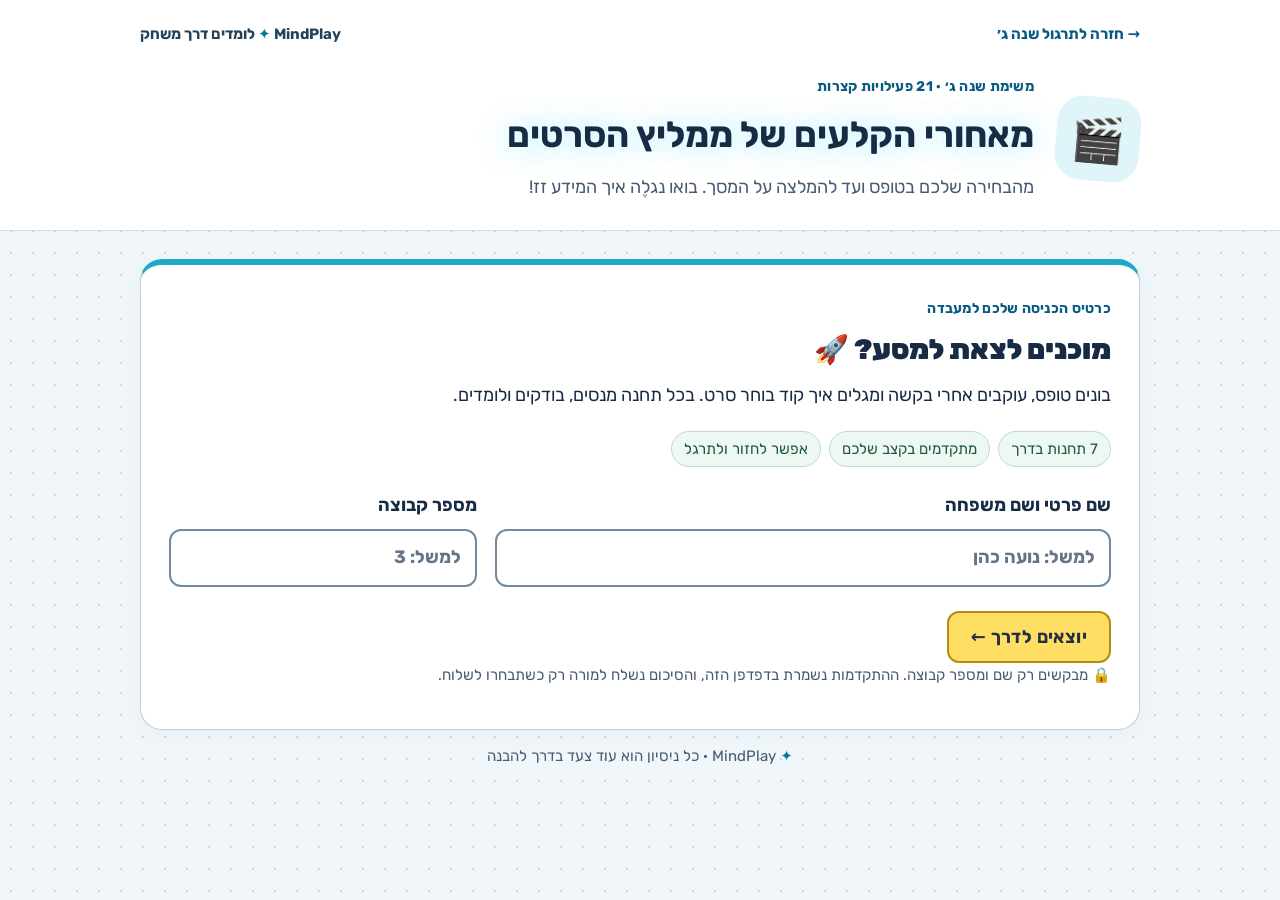
==== commit ab286ffd: "Redesign Movie Architecture Lab and harden submission reporting" ====
--- a/movie-lab.html
+++ b/movie-lab.html
@@ -8,16 +8,21 @@
   <link rel="stylesheet" href="css/style.css?v=5"><link rel="stylesheet" href="css/movie-lab.css">
   <script>document.documentElement.setAttribute('data-theme',localStorage.getItem('mindplay-theme')||'dark')</script>
 </head>
-<body data-group="projects_y3">
-<header class="top"><button id="themeToggle" aria-label="החלף ערכת צבעים">◐</button><a class="link topBack" href="./category.html?group=projects_y3">חזרה לתרגול שנה ג׳</a><h1>🎬 מעבדת ארכיטקטורה – ממליץ הסרטים</h1><p class="sub">לומדים לעקוב אחרי המידע: HTML ← Flask ← Python ← JSON</p></header>
-<main class="container movieLab">
-  <section id="intro" class="card labIntro"><h2>לפני שמתחילים</h2><p>נבקש רק שם ומספר קבוצה. ההתקדמות נשמרת במחשב הזה עד שתבחרו לשלוח סיכום למורה.</p><div class="identity"><label>שם התלמיד/ה המלא <input id="studentId" maxlength="60" autocomplete="name" placeholder="למשל: נועה כהן" required></label><label>מספר קבוצה <input id="studentClass" inputmode="numeric" pattern="[0-9]+" maxlength="8" placeholder="למשל: 3" required></label></div><div id="identityFeedback" class="labFeedback" aria-live="polite"></div><button id="startLab" class="btn btnGreen">מתחילים במעבדה ←</button><p class="mini">אין צורך במספר טלפון, כתובת או סיסמה.</p></section>
-  <section id="lab" hidden>
-    <div class="labProgress"><div><strong id="progressText">0 / 21</strong><span id="scoreText">0 נקודות</span></div><div class="progressTrack"><div id="progressBar"></div></div><button id="restartLab" class="btn btnGhost">התחלה מחדש</button></div>
-    <nav id="moduleTabs" class="labTabs" aria-label="מודולי המעבדה"></nav>
-    <section class="card"><div class="labMeta"><span id="topicBadge" class="badge"></span><span id="questionCount"></span></div><h2 id="questionTitle"></h2><p id="objective" class="mini"></p><div id="activity" class="activity" aria-live="polite"></div><div id="feedback" class="labFeedback" aria-live="polite"></div><div class="labActions"><button id="checkAnswer" class="btn btnGreen">בדקו את התשובה</button><button id="nextQuestion" class="btn" hidden>לשאלה הבאה ←</button></div></section>
+<body data-group="projects_y3" class="movieLabPage">
+<a class="skipLink" href="#mainContent">דלגו לתוכן המעבדה</a>
+<header class="labHeader">
+  <div class="headerInner"><a class="labBack" href="./category.html?group=projects_y3">→ חזרה לתרגול שנה ג׳</a><span class="labBrand">MindPlay <span aria-hidden="true">✦</span> לומדים דרך משחק</span></div>
+  <div class="labHero"><span class="heroIcon" aria-hidden="true">🎬</span><div><p class="eyebrow">משימת שנה ג׳ · 21 פעילויות קצרות</p><h1>מאחורי הקלעים של ממליץ הסרטים</h1><p>מהבחירה שלכם בטופס ועד להמלצה על המסך. בואו נגלֶה איך המידע זז!</p></div></div>
+</header>
+<main id="mainContent" class="container movieLab">
+  <section id="intro" class="card labIntro" aria-labelledby="introTitle"><span class="sectionKicker">כרטיס הכניסה שלכם למעבדה</span><h2 id="introTitle">מוכנים לצאת למסע? 🚀</h2><p>בונים טופס, עוקבים אחרי בקשה ומגלים איך קוד בוחר סרט. בכל תחנה מנסים, בודקים ולומדים.</p><div class="introChips"><span>7 תחנות בדרך</span><span>מתקדמים בקצב שלכם</span><span>אפשר לחזור ולתרגל</span></div><div class="identity"><label for="studentId">שם פרטי ושם משפחה<input id="studentId" maxlength="60" autocomplete="name" placeholder="למשל: נועה כהן" aria-describedby="identityFeedback" required></label><label for="studentClass">מספר קבוצה<input id="studentClass" inputmode="numeric" pattern="[0-9]+" maxlength="8" placeholder="למשל: 3" aria-describedby="identityFeedback" required></label></div><div id="identityFeedback" class="labFeedback" aria-live="polite"></div><button id="startLab" class="btn btnGreen">יוצאים לדרך ←</button><p class="privacyNote">🔒 מבקשים רק שם ומספר קבוצה. ההתקדמות נשמרת בדפדפן הזה, והסיכום נשלח למורה רק כשתבחרו לשלוח.</p></section>
+  <section id="lab" hidden aria-label="פעילויות המעבדה">
+    <div class="labProgress"><div class="progressNumbers"><strong id="progressText">0 / 21 הושלמו</strong><span id="scoreText">0 נקודות</span></div><div class="progressTrack" role="progressbar" aria-label="פעילויות שהושלמו" aria-valuemin="0" aria-valuemax="21" aria-valuenow="0"><div id="progressBar"></div></div><button id="restartLab" class="btn btnGhost">התחלה מחדש</button></div>
+    <details class="moduleNavigator" id="moduleNavigator" open><summary><span id="moduleSummary">מפת המסע · 7 תחנות</span><span class="mini">בחרו תחנה ⌄</span></summary><nav id="moduleTabs" class="labTabs" aria-label="תחנות המעבדה"></nav></details>
+    <section class="card questionCard" aria-labelledby="questionTitle"><div class="labMeta"><span id="topicBadge" class="badge"></span><span id="questionCount"></span></div><h2 id="questionTitle" tabindex="-1"></h2><p id="objective"></p><div id="activity" class="activity"></div><div id="feedback" class="labFeedback" role="status" aria-live="polite" tabindex="-1"></div><div class="labActions"><button id="checkAnswer" class="btn btnGreen">בדקו את התשובה ✓</button><button id="retryAnswer" class="btn btnGhost" hidden>ננסה שוב</button><button id="nextQuestion" class="btn" hidden>לפעילות הבאה ←</button></div></section>
   </section>
-  <section id="completion" class="card" hidden></section>
+  <section id="completion" class="card" hidden aria-label="סיכום המעבדה"></section>
+  <p class="labFooter">✦ MindPlay · כל ניסיון הוא עוד צעד בדרך להבנה</p>
 </main>
-<script src="js/movie-lab.js"></script><script src="js/theme.js"></script>
+<script src="js/movie-lab.js"></script>
 </body></html>
--- a/css/movie-lab.css
+++ b/css/movie-lab.css
@@ -1 +1,1012 @@
-.movieLab{max-width:1040px}.identity{display:grid;grid-template-columns:1fr 1fr;gap:14px;margin:18px 0}.identity label{display:grid;gap:7px;font-weight:700}.identity input,.labSelect,.fillInput{width:100%;padding:11px;border:1px solid var(--accentBorder);border-radius:9px;background:var(--surface2);color:var(--text);font:inherit}.labProgress{display:grid;grid-template-columns:auto 1fr auto;gap:14px;align-items:center;margin:16px 0}.labProgress strong,.labProgress span{display:block}.labProgress span{font-size:13px;color:var(--muted)}.progressTrack{height:11px;border-radius:999px;background:var(--surface);overflow:hidden}.progressTrack div{height:100%;width:0;background:linear-gradient(90deg,var(--teal),var(--yellow));transition:width .25s}.labTabs{display:flex;gap:7px;flex-wrap:wrap;margin-bottom:14px}.labTabs button{font:inherit}.labTabs .active{outline:2px solid var(--yellow);color:var(--yellow)}.labMeta{display:flex;justify-content:space-between;gap:10px;color:var(--muted);font-size:13px}.activity{margin:20px 0}.choiceGrid,.architecture,.matchGrid,.movieGrid{display:grid;grid-template-columns:repeat(auto-fit,minmax(180px,1fr));gap:10px}.option,.archCard,.movieCard{padding:14px;border:1px solid var(--border);border-radius:10px;background:var(--surface2);color:var(--text);text-align:right;font:inherit;cursor:pointer}.option[aria-pressed=true],.archCard.selected{border-color:var(--yellow);background:var(--yellowBg)}.archCard{min-height:92px}.archCard small{display:block;color:var(--muted);margin-top:6px}.flow{display:grid;gap:8px}.flowRow{display:grid;grid-template-columns:auto 1fr auto;gap:9px;align-items:center;padding:8px;border:1px solid var(--border);border-radius:8px;background:var(--surface2)}.flowRow code,.codeBox,.pairLabel{direction:ltr;text-align:left;font-family:ui-monospace,Consolas,monospace}.flowRow button{padding:5px 9px}.matchRow{display:grid;grid-template-columns:1fr 1fr;gap:12px;align-items:center;padding:8px 0;border-bottom:1px solid var(--border)}.codeBox{white-space:pre-wrap;background:#080b17;border:1px solid var(--border);padding:16px;border-radius:10px;color:#c7efff;line-height:1.7;overflow:auto}.kv{display:grid;grid-template-columns:auto 1fr;gap:8px 16px;padding:14px;background:var(--accentBg);border:1px solid var(--accentBorder);border-radius:10px;direction:ltr;text-align:left}.journey{display:flex;flex-wrap:wrap;gap:8px}.journey span{padding:8px;border-radius:999px;background:var(--surface2);border:1px solid var(--border)}.journey .current{border-color:var(--yellow);color:var(--yellow)}.filterControls{display:grid;grid-template-columns:repeat(3,1fr);gap:10px;margin-bottom:14px}.movieCard{cursor:default}.movieCard.good{border-color:var(--good)}.movieCard.bad{opacity:.7}.checks{display:grid;gap:4px;font-family:ui-monospace,Consolas,monospace;font-size:13px;direction:ltr;text-align:left}.labFeedback{min-height:30px;padding:0 2px}.labFeedback.good{color:var(--good)}.labFeedback.bad{color:var(--bad)}.labActions{display:flex;gap:10px;justify-content:flex-end;margin-top:15px}.summaryTopics{display:grid;grid-template-columns:repeat(auto-fit,minmax(160px,1fr));gap:8px;margin:16px 0}.summaryTopics div{padding:10px;background:var(--surface2);border-radius:8px}.sendState{min-height:25px;margin-top:10px}@media(max-width:620px){.identity,.filterControls{grid-template-columns:1fr}.labProgress{grid-template-columns:1fr}.matchRow{grid-template-columns:1fr}.labActions{flex-direction:column}.labActions button{width:100%}}
+/* A light learning workspace, scoped to the Movie Lab in both site themes. */
+html[data-theme] .movieLabPage {
+  --ink:#182b45;
+  --secondary:#485b70;
+  --line:#b4c5d4;
+  --blue:#075b83;
+  --paper:#fff;
+  --soft:#eff7fb;
+  --success:#17613c;
+  --error:#9c2937;
+  background:#f0f6fa;
+  background-image:radial-gradient(#c4dbe5 .8px,transparent .8px);
+  background-size:22px 22px;
+  color:var(--ink);
+  font-size:18px;
+  line-height:1.65;
+}
+html[data-theme] .movieLabPage :where(input,button,select) {
+  font:inherit;
+}
+html[data-theme] .movieLabPage [hidden] {
+  display:none!important;
+}
+html[data-theme] .movieLabPage :where(button,a,input,select,summary):focus-visible {
+  outline:3px solid #075b83;
+  outline-offset:4px;
+  box-shadow:0 0 0 6px #fff;
+}
+html[data-theme] .movieLabPage :where(h1,h2,h3,p) {
+  margin-block:0 14px;
+}
+html[data-theme] .movieLabPage :where(code,bdi) {
+  unicode-bidi:isolate;
+}
+html[data-theme] .movieLabPage code {
+  direction:ltr;
+  display:inline-block;
+  text-align:start;
+  background:#e6f0f6;
+  color:#173d5a;
+  border:0;
+  border-radius:5px;
+  padding:1px 5px;
+  font-size:.94em;
+  overflow-wrap:anywhere;
+  font-family:ui-monospace,Consolas,monospace;
+}
+html[data-theme] .movieLabPage .mini,.privacyNote,.labFooter {
+  font-size:15px;
+  color:var(--secondary);
+}
+.skipLink {
+  position:fixed;
+  inset-block-start:0;
+  transform:translateY(-200%);
+  inset-inline-start:16px;
+  z-index:10;
+  background:white;
+  color:#173d5a;
+  padding:12px;
+}
+.skipLink:focus {
+  inset-block-start:12px;
+  transform:translateY(0);
+}
+.labHeader {
+  background:#fff;
+  border-block-end:1px solid #c9dce7;
+  padding:22px 24px 28px;
+}
+.headerInner,.labHero {
+  max-width:1000px;
+  margin-inline:auto;
+}
+.headerInner {
+  display:flex;
+  align-items:center;
+  justify-content:space-between;
+  gap:18px;
+  font-size:15px;
+}
+.labBack {
+  color:#075b83;
+  font-weight:700;
+  text-decoration:none;
+}
+.labBrand {
+  font-weight:700;
+  color:#24425a;
+}
+.labBrand span {
+  color:#08739b;
+}
+.labHero {
+  display:flex;
+  align-items:center;
+  gap:22px;
+  margin-block-start:28px;
+}
+.heroIcon {
+  display:grid;
+  place-items:center;
+  flex:none;
+  inline-size:84px;
+  block-size:84px;
+  background:#dff5fa;
+  border-radius:26px;
+  transform:rotate(5deg);
+  font-size:44px;
+}
+.labHero h1 {
+  font-size:clamp(26px,3.4vw,36px);
+  line-height:1.3;
+  margin-block-end:10px;
+  color:#182b45;
+}
+.labHero p:last-child {
+  color:#485b70;
+  font-size:18px;
+  margin:0;
+}
+.eyebrow,.sectionKicker {
+  font-weight:700;
+  font-size:14px;
+  color:#075b83;
+  letter-spacing:.02em;
+}
+.movieLab.container {
+  width:100%;
+  max-width:1048px;
+  padding:28px 24px 20px;
+  margin-inline:auto;
+}
+html[data-theme] .movieLabPage .card {
+  background:#fff;
+  border:1px solid #bdcfdb;
+  border-radius:22px;
+  padding:28px;
+  box-shadow:0 6px 24px #24425a0a;
+  min-width:0;
+  margin:0;
+  overflow:visible;
+  transform:none;
+}
+html[data-theme] .movieLabPage .card:hover {
+  border-color:#bdcfdb;
+  box-shadow:0 6px 24px #24425a0a;
+  transform:none;
+}
+html[data-theme] .movieLabPage .card h2 {
+  font-size:28px;
+  line-height:1.35;
+  color:#182b45;
+  margin-block:8px 12px;
+  font-weight:900;
+  letter-spacing:normal;
+  text-transform:none;
+  border:0;
+  padding:0;
+  user-select:text;
+}
+html[data-theme] .movieLabPage .card h3 {
+  font-size:22px;
+  color:#182b45;
+}
+.labIntro {
+  border-block-start:6px solid #20a9c7!important;
+}
+.labIntro>p {
+  max-width:720px;
+}
+.introChips {
+  display:flex;
+  flex-wrap:wrap;
+  gap:8px;
+  margin-block:20px;
+}
+.introChips span {
+  border:1px solid #bdd9d1;
+  background:#edf8f3;
+  color:#22553e;
+  font-size:15px;
+  padding:5px 12px;
+  border-radius:30px;
+}
+.identity {
+  display:grid;
+  grid-template-columns:2fr 1fr;
+  gap:18px;
+  margin-block:24px;
+}
+.identity label,.filterControls label {
+  display:grid;
+  gap:8px;
+  font-weight:700;
+  font-size:18px;
+  min-width:0;
+}
+.identity input,.labSelect,.fillInput {
+  inline-size:100%;
+  min-width:0;
+  min-block-size:54px;
+  padding:12px 14px;
+  border:2px solid #718a9f;
+  border-radius:12px;
+  background:#fff;
+  color:#182b45;
+  font-size:18px;
+  line-height:1.5;
+}
+.identity input::placeholder {
+  color:#64758a;
+}
+.privacyNote {
+  margin-block:18px 0;
+  max-width:720px;
+}
+html[data-theme] .movieLabPage .btn {
+  display:inline-flex;
+  align-items:center;
+  justify-content:center;
+  white-space:normal;
+  min-block-size:50px;
+  padding:11px 22px;
+  border:2px solid #075b83;
+  border-radius:12px;
+  background:#075b83;
+  color:#fff;
+  font-size:18px;
+  font-weight:700;
+  line-height:1.45;
+  box-shadow:none;
+  cursor:pointer;
+  text-decoration:none;
+  transition:background .16s,transform .16s;
+}
+html[data-theme] .movieLabPage .btn:hover {
+  background:#064867;
+  color:#fff;
+  box-shadow:none;
+  transform:translateY(-1px);
+}
+html[data-theme] .movieLabPage .btnGreen {
+  background:#ffdf63;
+  color:#253047;
+  border-color:#b38d10;
+}
+html[data-theme] .movieLabPage .btnGreen:hover {
+  background:#ffd343;
+  color:#253047;
+}
+html[data-theme] .movieLabPage .btnGhost {
+  background:#fff;
+  color:#244963;
+  border-color:#7891a5;
+}
+html[data-theme] .movieLabPage .btnGhost:hover {
+  background:#edf5fa;
+  color:#173d5a;
+}
+html[data-theme] .movieLabPage button:disabled {
+  opacity:.6;
+  cursor:wait;
+}
+.labProgress {
+  display:grid;
+  grid-template-columns:auto 1fr auto;
+  gap:22px;
+  align-items:center;
+  padding:18px 22px;
+  background:#fff;
+  border:1px solid #bdcfdb;
+  border-radius:18px;
+  margin-block-end:16px;
+}
+.progressNumbers {
+  display:flex;
+  gap:12px;
+  align-items:center;
+  flex-wrap:wrap;
+}
+.progressNumbers strong {
+  font-size:16px;
+}
+.progressNumbers span {
+  font-size:15px;
+  font-weight:700;
+  color:#075b83;
+  background:#e5f5fa;
+  padding:4px 10px;
+  border-radius:20px;
+}
+.labProgress .btn {
+  font-size:14px;
+  min-block-size:44px;
+  padding:8px 12px;
+}
+.progressTrack {
+  height:12px;
+  border-radius:999px;
+  background:#dbe7ed;
+  overflow:hidden;
+}
+.progressTrack div {
+  height:100%;
+  background:#1289aa;
+  border-radius:inherit;
+  transition:width .25s;
+}
+.moduleNavigator {
+  margin-block-end:18px;
+  border:1px solid #bdcfdb;
+  border-radius:16px;
+  background:#fff;
+  padding:14px;
+}
+.moduleNavigator summary {
+  cursor:pointer;
+  font-weight:700;
+  font-size:16px;
+  list-style-position:inside;
+}
+.moduleNavigator summary .mini {
+  margin-inline-start:10px;
+}
+.labTabs {
+  display:grid;
+  grid-template-columns:repeat(7,minmax(0,1fr));
+  gap:8px;
+  margin-block-start:14px;
+}
+html[data-theme] .movieLabPage .labTabs .btn {
+  display:flex;
+  flex-direction:column;
+  gap:7px;
+  min-width:0;
+  border:1px solid #7891a5;
+  padding:10px 4px;
+  font-size:14px;
+  font-weight:500;
+  line-height:1.45;
+  background:#f5f8fb;
+  color:#364d63;
+  text-align:center;
+}
+.labTabs .stepNumber {
+  display:grid;
+  place-items:center;
+  border-radius:50%;
+  inline-size:30px;
+  block-size:30px;
+  background:#e0eaf1;
+  font-weight:700;
+}
+html[data-theme] .movieLabPage .labTabs .active {
+  background:#e6f6fc;
+  border:2px solid #087a9e;
+  color:#064d6d;
+  outline:none;
+  font-weight:700;
+}
+.labTabs .active .stepNumber {
+  color:white;
+  background:#087a9e;
+}
+.labTabs .done .stepNumber {
+  background:#d5efdf;
+  color:#17573a;
+}
+.labMeta {
+  display:flex;
+  align-items:center;
+  justify-content:space-between;
+  gap:10px;
+  flex-wrap:wrap;
+  color:#485b70;
+  font-size:15px;
+  margin-block-end:14px;
+}
+html[data-theme] .movieLabPage .badge {
+  color:#075b83;
+  background:#e6f4fa;
+  border:1px solid #afd3e3;
+  font-size:14px;
+  padding:5px 12px;
+  border-radius:20px;
+  box-shadow:none;
+}
+html[data-theme] .movieLabPage #objective {
+  font-size:18px;
+  color:#485b70;
+  border-block-end:1px solid #dce5ed;
+  padding-block-end:18px;
+  margin-block-end:20px;
+}
+.questionCard h2:focus {
+  outline:none;
+}
+.activity {
+  font-size:19px;
+  line-height:1.75;
+  animation:labAppear .2s ease-out;
+}
+.activity>p:first-child {
+  font-size:20px;
+  font-weight:500;
+  margin-block-end:18px;
+}
+.choiceGrid {
+  display:grid;
+  grid-template-columns:1fr;
+  gap:12px;
+}
+.option,.answerChoice {
+  display:flex;
+  gap:12px;
+  align-items:center;
+  inline-size:100%;
+  min-width:0;
+  min-block-size:60px;
+  padding:15px 18px;
+  border:2px solid #7891a5;
+  border-radius:14px;
+  background:#fff;
+  color:#182b45;
+  text-align:start;
+  font-size:18px;
+  line-height:1.65;
+  font-family:inherit;
+  cursor:pointer;
+  overflow-wrap:anywhere;
+  transition:border-color .16s,background .16s;
+}
+.option:hover,.answerChoice:hover {
+  background:#f0f8fc;
+  border-color:#4f94b4;
+}
+.option[aria-pressed=true],.answerChoice:has(input:checked) {
+  border-color:#087a9e;
+  background:#e5f5fc;
+  box-shadow:inset 0 0 0 1px #087a9e;
+}
+.optionMark {
+  flex:none;
+  display:grid;
+  place-items:center;
+  inline-size:30px;
+  block-size:30px;
+  border:1px solid #9ab5c6;
+  background:#f1f6fa;
+  border-radius:9px;
+  font-size:15px;
+  font-weight:700;
+}
+.option[aria-pressed=true] .optionMark {
+  background:#075b83;
+  color:#fff;
+  border-color:#075b83;
+}
+.answerText {
+  min-width:0;
+  overflow-wrap:anywhere;
+}
+.answerChoice input {
+  inline-size:22px;
+  block-size:22px;
+  flex:none;
+  accent-color:#087a9e;
+}
+.matchGrid {
+  display:grid;
+  gap:18px;
+}
+.matchRow {
+  min-inline-size:0;
+  margin:0;
+  padding:18px;
+  border:1px solid #b8d0df;
+  border-radius:16px;
+  background:#f4f9fc;
+}
+.matchRow legend {
+  font-size:18px;
+  font-weight:700;
+  padding-inline:10px;
+  max-inline-size:100%;
+}
+.matchChoices {
+  display:grid;
+  grid-template-columns:1fr 1fr;
+  gap:10px;
+}
+.matchChoices .answerChoice {
+  padding:12px;
+  font-size:17px;
+}
+.pairLabel {
+  direction:ltr;
+  unicode-bidi:isolate;
+  text-align:start;
+}
+.codeBox {
+  direction:ltr;
+  text-align:left;
+  unicode-bidi:isolate;
+  white-space:pre-wrap;
+  overflow-wrap:anywhere;
+  background:#edf4fa;
+  color:#193955;
+  border:1px solid #aec8dc;
+  border-inline-start:5px solid #1682a7;
+  padding:20px;
+  border-radius:12px;
+  font:17px/1.9 ui-monospace,Consolas,monospace;
+  margin-block:14px 18px;
+  min-width:0;
+}
+.codeBox code {
+  background:none;
+  color:inherit;
+  padding:0;
+  display:inline;
+}
+.codeSlot {
+  background:#ffec9a;
+  color:#453a16;
+  padding:2px 8px;
+  border-radius:5px;
+  font-weight:700;
+}
+.fillFields {
+  display:grid;
+  gap:14px;
+  margin-block:18px;
+}
+.fillFields label {
+  display:grid;
+  gap:8px;
+  font-size:18px;
+  font-weight:700;
+}
+.fillInput {
+  direction:ltr;
+  text-align:left;
+  font-family:ui-monospace,Consolas,monospace;
+}
+.wordBank {
+  background:#f7fafc;
+  border:1px dashed #9ab7cc;
+  border-radius:14px;
+  padding:16px;
+  margin-block:20px;
+}
+.wordBank p {
+  font-size:15px;
+  color:#485b70;
+}
+.wordBank .choiceGrid {
+  display:flex;
+  flex-wrap:wrap;
+  gap:10px;
+}
+.wordBank .option {
+  inline-size:auto;
+  min-block-size:48px;
+  padding:8px 16px;
+}
+.hint {
+  border:1px solid #d5bd64;
+  background:#fff9df;
+  border-radius:12px;
+  padding:12px 16px;
+  font-size:16px;
+  margin-block:18px;
+}
+.hint summary {
+  font-weight:700;
+  cursor:pointer;
+}
+.hint p {
+  margin-block:10px 0;
+}
+.flow {
+  display:grid;
+  gap:10px;
+  counter-reset:station;
+}
+.flowRow {
+  display:flex;
+  gap:14px;
+  align-items:center;
+  border:2px solid #bfd0df;
+  border-radius:14px;
+  padding:12px;
+  background:#f4f9fc;
+  min-width:0;
+  counter-increment:station;
+}
+.flowRow::before {
+  content:counter(station);
+  display:grid;
+  place-items:center;
+  inline-size:30px;
+  block-size:30px;
+  flex:none;
+  background:#dfeef6;
+  border-radius:50%;
+  font-weight:700;
+  color:#075b83;
+}
+.flowText {
+  flex:1;
+  min-width:0;
+  font-size:18px;
+  overflow-wrap:anywhere;
+}
+.moveButtons {
+  display:flex;
+  gap:6px;
+}
+html[data-theme] .movieLabPage .moveButtons button {
+  min-inline-size:44px;
+  min-block-size:44px;
+  padding:6px;
+  border:1px solid #87a8bd;
+  border-radius:10px;
+  background:#fff;
+  color:#075b83;
+  font-size:23px;
+  cursor:pointer;
+}
+.flowRow[draggable=true] {
+  cursor:grab;
+}
+.flowRow:focus-within {
+  border-color:#087a9e;
+}
+.filterControls {
+  display:grid;
+  grid-template-columns:repeat(3,minmax(0,1fr));
+  gap:16px;
+  margin-block:20px;
+}
+.labSelect {
+  appearance:auto;
+  block-size:auto;
+  min-block-size:56px;
+  line-height:1.7;
+  padding-inline:12px 32px;
+  white-space:normal;
+}
+.kv {
+  display:grid;
+  grid-template-columns:auto 1fr;
+  gap:10px 20px;
+  padding:18px;
+  background:#e9f7f0;
+  border:1px solid #9ec7ad;
+  border-radius:14px;
+  direction:ltr;
+  text-align:left;
+  margin-block-start:18px;
+  overflow-wrap:anywhere;
+}
+.journey {
+  display:grid;
+  gap:8px;
+  margin-block:18px;
+  counter-reset:journey;
+}
+.journey span {
+  counter-increment:journey;
+  display:flex;
+  gap:12px;
+  align-items:center;
+  padding:12px 16px;
+  border:1px solid #bdcfdb;
+  border-radius:12px;
+  background:#f5f8fb;
+  font-size:17px;
+}
+.journey span::before {
+  content:counter(journey);
+  font-weight:700;
+  color:#075b83;
+}
+.journey .current {
+  border:2px solid #087a9e;
+  background:#e5f5fc;
+  font-weight:700;
+}
+.journeyNote {
+  padding:16px;
+  background:#fff6d3;
+  border:1px solid #d8bd63;
+  border-radius:12px;
+  margin-block:16px;
+  font-size:19px;
+}
+.dataRoute {
+  direction:ltr;
+  display:flex;
+  align-items:center;
+  gap:8px;
+  margin-block:18px;
+  flex-wrap:wrap;
+  justify-content:center;
+  padding:16px;
+  background:#eaf5fa;
+  border-radius:12px;
+}
+.dataRoute b {
+  color:#075b83;
+}
+.dataRoute code {
+  font-size:15px;
+  background:#fff;
+  padding:5px 10px;
+  border:1px solid #b0cbdc;
+}
+.movieGrid {
+  display:grid;
+  grid-template-columns:repeat(2,minmax(0,1fr));
+  gap:14px;
+  margin-block-start:20px;
+}
+.movieCard {
+  min-width:0;
+  border:1px solid #b2c3d0;
+  border-radius:14px;
+  padding:18px;
+  background:#f7f9fc;
+}
+.movieCard strong {
+  font-size:19px;
+  display:block;
+}
+.movieCard small {
+  font-size:15px;
+  display:block;
+  color:#485b70;
+  margin-block:6px 12px;
+}
+.movieCard.good {
+  border:2px solid #36875d;
+  background:#edf9f1;
+}
+.movieCard.bad {
+  background:#f6f7f9;
+  opacity:1;
+}
+.checks {
+  display:grid;
+  gap:5px;
+  direction:ltr;
+  text-align:left;
+  font:14px/1.7 ui-monospace,Consolas,monospace;
+  overflow-wrap:anywhere;
+}
+.checks b {
+  direction:rtl;
+  text-align:start;
+  font:700 16px/1.6 Rubik,system-ui,sans-serif;
+  color:#4c5869;
+}
+.good .checks b {
+  color:#17613c;
+}
+.labFeedback {
+  margin-block-start:18px;
+  font-size:18px;
+  line-height:1.75;
+  border-radius:14px;
+}
+.labFeedback:empty {
+  display:none;
+}
+.labFeedback.good {
+  background:#e8f6ed;
+  border:2px solid #438761;
+  color:#175736;
+  padding:16px 18px;
+}
+.labFeedback.bad {
+  background:#fff0ed;
+  border:2px solid #bd6370;
+  color:#892637;
+  padding:16px 18px;
+}
+.labActions {
+  display:flex;
+  flex-wrap:wrap;
+  gap:12px;
+  justify-content:flex-end;
+  margin-block-start:22px;
+  padding-block-start:20px;
+  border-block-start:1px solid #d7e2eb;
+}
+.summaryTopics {
+  display:grid;
+  grid-template-columns:repeat(2,minmax(0,1fr));
+  gap:12px;
+  margin-block:22px;
+}
+.summaryTopics div {
+  padding:16px;
+  border:1px solid #b9cedb;
+  background:#edf6fa;
+  border-radius:12px;
+  color:#243e56;
+}
+.sendState {
+  margin-block:16px;
+  color:#244963;
+  font-size:17px;
+}
+.labFooter {
+  text-align:center;
+  margin-block:24px 0;
+}
+.labFooter::first-letter {
+  color:#087a9e;
+}
+@keyframes labAppear {
+  from {
+    opacity:0;
+    transform:translateY(5px);
+  }
+  to {
+    opacity:1;
+    transform:translateY(0);
+  }
+}
+@media(max-width:850px) {
+  .labTabs {
+    grid-template-columns:repeat(4,minmax(0,1fr));
+  }
+  html[data-theme] .movieLabPage .labTabs .btn {
+    flex-direction:row;
+    justify-content:flex-start;
+    padding:10px;
+    font-size:15px;
+    text-align:start;
+  }
+  .labTabs .stepNumber {
+    flex:none;
+  }
+  .labProgress {
+    grid-template-columns:1fr auto;
+  }
+  .progressTrack {
+    grid-column:1/-1;
+    grid-row:2;
+  }
+  .matchChoices {
+    grid-template-columns:1fr;
+  }
+}
+@media(max-width:540px) {
+  .labHeader {
+    padding:18px 18px 24px;
+  }
+  .headerInner {
+    font-size:14px;
+    align-items:flex-start;
+  }
+  .labBrand {
+    max-width:115px;
+  }
+  .labHero {
+    align-items:flex-start;
+    gap:12px;
+    margin-block-start:24px;
+  }
+  .heroIcon {
+    inline-size:48px;
+    block-size:54px;
+    border-radius:16px;
+    font-size:30px;
+  }
+  .labHero h1 {
+    font-size:26px;
+  }
+  .labHero p:last-child {
+    font-size:16px;
+  }
+  .eyebrow {
+    font-size:13px;
+  }
+  .movieLab.container {
+    padding:18px 12px;
+  }
+  html[data-theme] .movieLabPage .card {
+    padding:20px 16px;
+    border-radius:18px;
+  }
+  html[data-theme] .movieLabPage .card h2 {
+    font-size:27px;
+  }
+  .identity,.filterControls,.movieGrid,.summaryTopics {
+    grid-template-columns:1fr;
+  }
+  .labProgress {
+    padding:14px;
+    gap:12px;
+  }
+  .progressNumbers {
+    gap:6px;
+  }
+  .labTabs {
+    grid-template-columns:1fr;
+  }
+  html[data-theme] .movieLabPage .labTabs .btn {
+    font-size:16px;
+  }
+  .moduleNavigator summary .mini {
+    display:block;
+    margin-inline-start:20px;
+  }
+  .labActions .btn {
+    flex:1 1 100%;
+  }
+  .matchRow {
+    padding:14px 10px;
+  }
+  .answerChoice,.option {
+    padding:12px;
+    font-size:18px;
+  }
+  .codeBox {
+    padding:14px 12px;
+    font-size:16px;
+  }
+  .flowRow {
+    gap:8px;
+    padding:10px;
+  }
+  .moveButtons {
+    flex-direction:column;
+  }
+  .flowText {
+    font-size:17px;
+  }
+  .dataRoute {
+    gap:5px;
+    padding:12px;
+  }
+  .dataRoute code {
+    padding:4px 6px;
+    font-size:14px;
+  }
+}
+@media(prefers-reduced-motion:reduce) {
+  html[data-theme] .movieLabPage *,html[data-theme] .movieLabPage *::before,html[data-theme] .movieLabPage *::after {
+    animation:none!important;
+    transition:none!important;
+    scroll-behavior:auto!important;
+  }
+}
+.srOnly {
+  position:absolute!important;
+  inline-size:1px!important;
+  block-size:1px!important;
+  padding:0!important;
+  margin:-1px!important;
+  overflow:hidden!important;
+  clip-path:inset(50%)!important;
+  white-space:nowrap!important;
+  border:0!important;
+}
+/* Keep mixed-language journey text in one wrapping paragraph, not flex items. */
+.journey>span {
+  display:block;
+  overflow-wrap:anywhere;
+}
+.journey>span::before {
+  display:inline-block;
+  margin-inline-end:12px;
+}
+.skipLink:not(:focus) {
+  clip-path:inset(50%);
+  inline-size:1px;
+  block-size:1px;
+  overflow:hidden;
+  padding:0;
+}
+/* Once learning starts, give the activity more room than the welcome banner. */
+.labStarted .labHeader {
+  padding-block-end:18px;
+}
+.labStarted .labHero {
+  margin-block-start:16px;
+  gap:14px;
+}
+.labStarted .labHero h1 {
+  font-size:22px;
+  margin:0;
+}
+.labStarted .labHero p {
+  display:none;
+}
+.labStarted .heroIcon {
+  inline-size:44px;
+  block-size:44px;
+  font-size:27px;
+  border-radius:14px;
+}
+@media(max-width:540px) {
+  .labStarted .labHero h1 {
+    font-size:20px;
+  }
+}
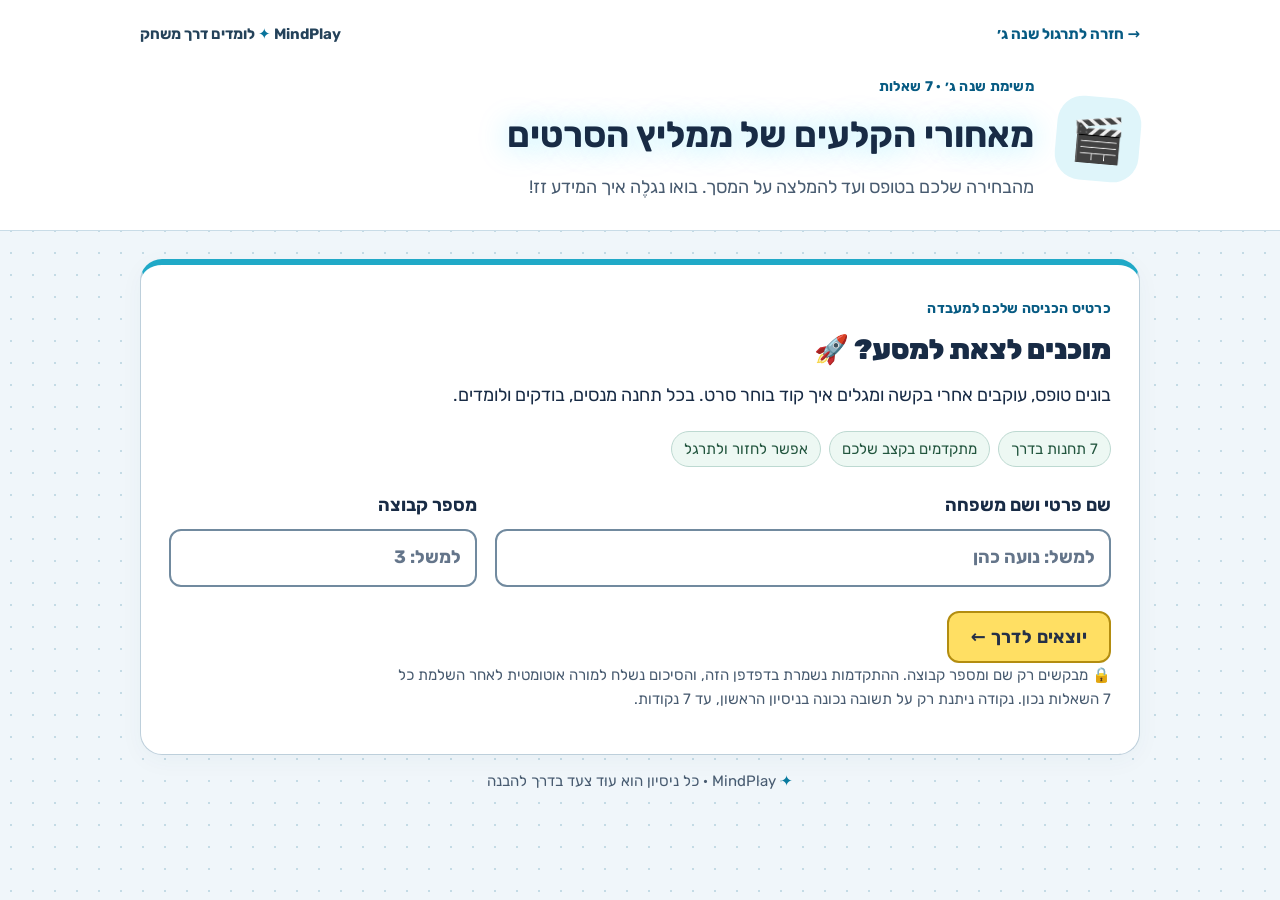
==== commit 8374721b: "Reduce Movie Architecture Lab to seven questions and verify submissions" ====
--- a/movie-lab.html
+++ b/movie-lab.html
@@ -12,14 +12,14 @@
 <a class="skipLink" href="#mainContent">דלגו לתוכן המעבדה</a>
 <header class="labHeader">
   <div class="headerInner"><a class="labBack" href="./category.html?group=projects_y3">→ חזרה לתרגול שנה ג׳</a><span class="labBrand">MindPlay <span aria-hidden="true">✦</span> לומדים דרך משחק</span></div>
-  <div class="labHero"><span class="heroIcon" aria-hidden="true">🎬</span><div><p class="eyebrow">משימת שנה ג׳ · 21 פעילויות קצרות</p><h1>מאחורי הקלעים של ממליץ הסרטים</h1><p>מהבחירה שלכם בטופס ועד להמלצה על המסך. בואו נגלֶה איך המידע זז!</p></div></div>
+  <div class="labHero"><span class="heroIcon" aria-hidden="true">🎬</span><div><p class="eyebrow">משימת שנה ג׳ · 7 שאלות</p><h1>מאחורי הקלעים של ממליץ הסרטים</h1><p>מהבחירה שלכם בטופס ועד להמלצה על המסך. בואו נגלֶה איך המידע זז!</p></div></div>
 </header>
 <main id="mainContent" class="container movieLab">
-  <section id="intro" class="card labIntro" aria-labelledby="introTitle"><span class="sectionKicker">כרטיס הכניסה שלכם למעבדה</span><h2 id="introTitle">מוכנים לצאת למסע? 🚀</h2><p>בונים טופס, עוקבים אחרי בקשה ומגלים איך קוד בוחר סרט. בכל תחנה מנסים, בודקים ולומדים.</p><div class="introChips"><span>7 תחנות בדרך</span><span>מתקדמים בקצב שלכם</span><span>אפשר לחזור ולתרגל</span></div><div class="identity"><label for="studentId">שם פרטי ושם משפחה<input id="studentId" maxlength="60" autocomplete="name" placeholder="למשל: נועה כהן" aria-describedby="identityFeedback" required></label><label for="studentClass">מספר קבוצה<input id="studentClass" inputmode="numeric" pattern="[0-9]+" maxlength="8" placeholder="למשל: 3" aria-describedby="identityFeedback" required></label></div><div id="identityFeedback" class="labFeedback" aria-live="polite"></div><button id="startLab" class="btn btnGreen">יוצאים לדרך ←</button><p class="privacyNote">🔒 מבקשים רק שם ומספר קבוצה. ההתקדמות נשמרת בדפדפן הזה, והסיכום נשלח למורה רק כשתבחרו לשלוח.</p></section>
+  <section id="intro" class="card labIntro" aria-labelledby="introTitle"><span class="sectionKicker">כרטיס הכניסה שלכם למעבדה</span><h2 id="introTitle">מוכנים לצאת למסע? 🚀</h2><p>בונים טופס, עוקבים אחרי בקשה ומגלים איך קוד בוחר סרט. בכל תחנה מנסים, בודקים ולומדים.</p><div class="introChips"><span>7 תחנות בדרך</span><span>מתקדמים בקצב שלכם</span><span>אפשר לחזור ולתרגל</span></div><div class="identity"><label for="studentId">שם פרטי ושם משפחה<input id="studentId" maxlength="60" autocomplete="name" placeholder="למשל: נועה כהן" aria-describedby="identityFeedback" required></label><label for="studentClass">מספר קבוצה<input id="studentClass" inputmode="numeric" pattern="[0-9]+" maxlength="8" placeholder="למשל: 3" aria-describedby="identityFeedback" required></label></div><div id="identityFeedback" class="labFeedback" aria-live="polite"></div><button id="startLab" class="btn btnGreen">יוצאים לדרך ←</button><p class="privacyNote">🔒 מבקשים רק שם ומספר קבוצה. ההתקדמות נשמרת בדפדפן הזה, והסיכום נשלח למורה אוטומטית לאחר השלמת כל 7 השאלות נכון. נקודה ניתנת רק על תשובה נכונה בניסיון הראשון, עד 7 נקודות.</p></section>
   <section id="lab" hidden aria-label="פעילויות המעבדה">
-    <div class="labProgress"><div class="progressNumbers"><strong id="progressText">0 / 21 הושלמו</strong><span id="scoreText">0 נקודות</span></div><div class="progressTrack" role="progressbar" aria-label="פעילויות שהושלמו" aria-valuemin="0" aria-valuemax="21" aria-valuenow="0"><div id="progressBar"></div></div><button id="restartLab" class="btn btnGhost">התחלה מחדש</button></div>
+    <div class="labProgress"><div class="progressNumbers"><strong id="progressText">0 / 7 הושלמו</strong><span id="scoreText">0 נקודות</span></div><div class="progressTrack" role="progressbar" aria-label="פעילויות שהושלמו" aria-valuemin="0" aria-valuemax="7" aria-valuenow="0"><div id="progressBar"></div></div><button id="restartLab" class="btn btnGhost">התחלה מחדש</button></div>
     <details class="moduleNavigator" id="moduleNavigator" open><summary><span id="moduleSummary">מפת המסע · 7 תחנות</span><span class="mini">בחרו תחנה ⌄</span></summary><nav id="moduleTabs" class="labTabs" aria-label="תחנות המעבדה"></nav></details>
-    <section class="card questionCard" aria-labelledby="questionTitle"><div class="labMeta"><span id="topicBadge" class="badge"></span><span id="questionCount"></span></div><h2 id="questionTitle" tabindex="-1"></h2><p id="objective"></p><div id="activity" class="activity"></div><div id="feedback" class="labFeedback" role="status" aria-live="polite" tabindex="-1"></div><div class="labActions"><button id="checkAnswer" class="btn btnGreen">בדקו את התשובה ✓</button><button id="retryAnswer" class="btn btnGhost" hidden>ננסה שוב</button><button id="nextQuestion" class="btn" hidden>לפעילות הבאה ←</button></div></section>
+    <section class="card questionCard" aria-labelledby="questionTitle"><div class="labMeta"><span id="topicBadge" class="badge"></span><span id="questionCount"></span></div><h2 id="questionTitle" tabindex="-1"></h2><p id="objective"></p><div id="activity" class="activity"></div><div id="feedback" class="labFeedback" role="status" aria-live="polite" tabindex="-1"></div><div class="labActions"><button id="checkAnswer" class="btn btnGreen">בדקו את התשובה ✓</button><button id="retryAnswer" class="btn btnGhost" hidden>ננסה שוב</button><button id="nextQuestion" class="btn" hidden>לשאלה הבאה ←</button></div></section>
   </section>
   <section id="completion" class="card" hidden aria-label="סיכום המעבדה"></section>
   <p class="labFooter">✦ MindPlay · כל ניסיון הוא עוד צעד בדרך להבנה</p>
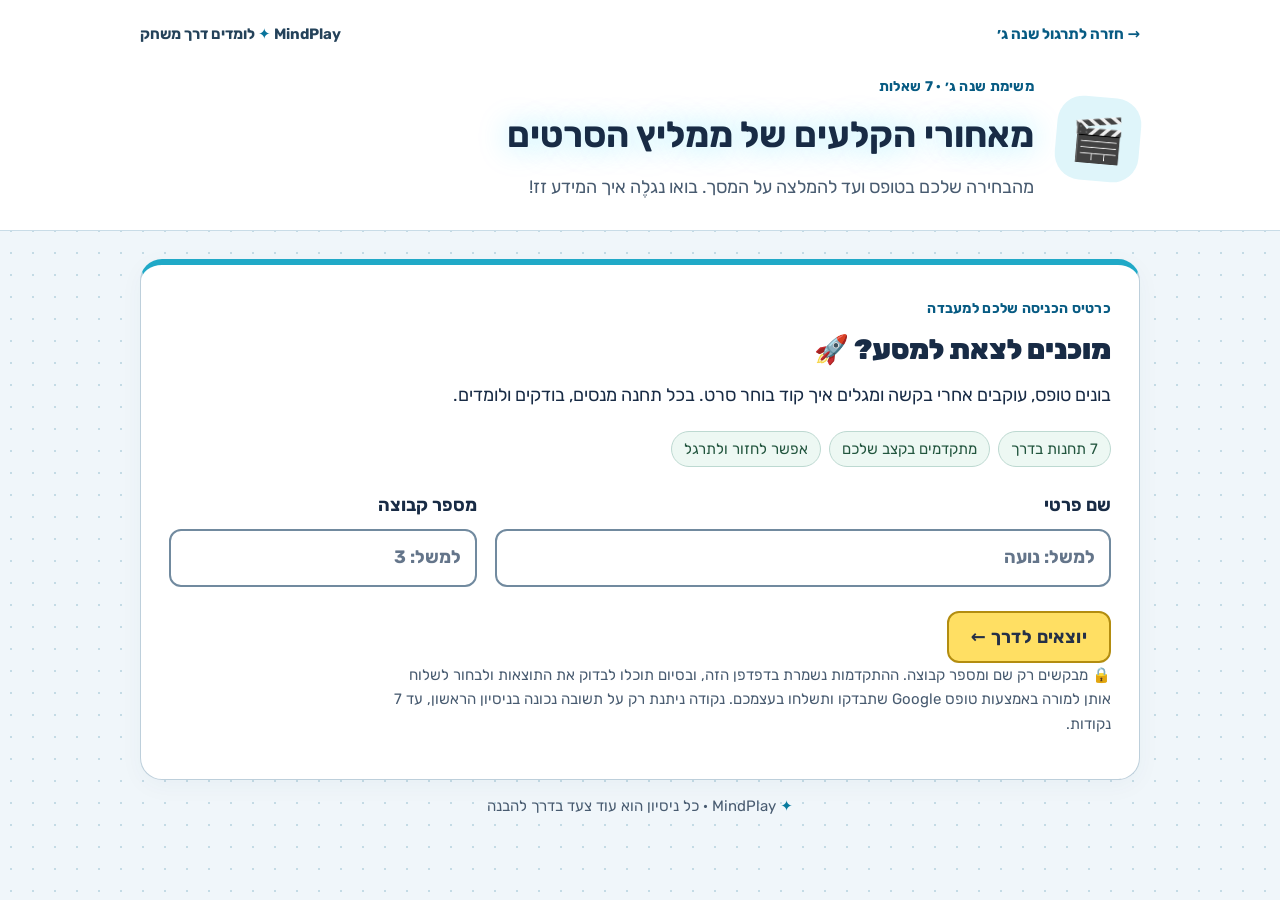
==== commit 4ade6262: "Use prefilled Google Forms for Movie Lab results and retain all attempts" ====
--- a/movie-lab.html
+++ b/movie-lab.html
@@ -15,11 +15,11 @@
   <div class="labHero"><span class="heroIcon" aria-hidden="true">🎬</span><div><p class="eyebrow">משימת שנה ג׳ · 7 שאלות</p><h1>מאחורי הקלעים של ממליץ הסרטים</h1><p>מהבחירה שלכם בטופס ועד להמלצה על המסך. בואו נגלֶה איך המידע זז!</p></div></div>
 </header>
 <main id="mainContent" class="container movieLab">
-  <section id="intro" class="card labIntro" aria-labelledby="introTitle"><span class="sectionKicker">כרטיס הכניסה שלכם למעבדה</span><h2 id="introTitle">מוכנים לצאת למסע? 🚀</h2><p>בונים טופס, עוקבים אחרי בקשה ומגלים איך קוד בוחר סרט. בכל תחנה מנסים, בודקים ולומדים.</p><div class="introChips"><span>7 תחנות בדרך</span><span>מתקדמים בקצב שלכם</span><span>אפשר לחזור ולתרגל</span></div><div class="identity"><label for="studentId">שם פרטי ושם משפחה<input id="studentId" maxlength="60" autocomplete="name" placeholder="למשל: נועה כהן" aria-describedby="identityFeedback" required></label><label for="studentClass">מספר קבוצה<input id="studentClass" inputmode="numeric" pattern="[0-9]+" maxlength="8" placeholder="למשל: 3" aria-describedby="identityFeedback" required></label></div><div id="identityFeedback" class="labFeedback" aria-live="polite"></div><button id="startLab" class="btn btnGreen">יוצאים לדרך ←</button><p class="privacyNote">🔒 מבקשים רק שם ומספר קבוצה. ההתקדמות נשמרת בדפדפן הזה, והסיכום נשלח למורה אוטומטית לאחר השלמת כל 7 השאלות נכון. נקודה ניתנת רק על תשובה נכונה בניסיון הראשון, עד 7 נקודות.</p></section>
+  <section id="intro" class="card labIntro" aria-labelledby="introTitle"><span class="sectionKicker">כרטיס הכניסה שלכם למעבדה</span><h2 id="introTitle">מוכנים לצאת למסע? 🚀</h2><p>בונים טופס, עוקבים אחרי בקשה ומגלים איך קוד בוחר סרט. בכל תחנה מנסים, בודקים ולומדים.</p><div class="introChips"><span>7 תחנות בדרך</span><span>מתקדמים בקצב שלכם</span><span>אפשר לחזור ולתרגל</span></div><div class="identity"><label for="studentId">שם פרטי<input id="studentId" maxlength="60" autocomplete="given-name" placeholder="למשל: נועה" aria-describedby="identityFeedback" required></label><label for="studentClass">מספר קבוצה<input id="studentClass" inputmode="numeric" pattern="[0-9]+" maxlength="8" placeholder="למשל: 3" aria-describedby="identityFeedback" required></label></div><div id="identityFeedback" class="labFeedback" aria-live="polite"></div><button id="startLab" class="btn btnGreen">יוצאים לדרך ←</button><p class="privacyNote">🔒 מבקשים רק שם ומספר קבוצה. ההתקדמות נשמרת בדפדפן הזה, ובסיום תוכלו לבדוק את התוצאות ולבחור לשלוח אותן למורה באמצעות טופס Google שתבדקו ותשלחו בעצמכם. נקודה ניתנת רק על תשובה נכונה בניסיון הראשון, עד 7 נקודות.</p></section>
   <section id="lab" hidden aria-label="פעילויות המעבדה">
     <div class="labProgress"><div class="progressNumbers"><strong id="progressText">0 / 7 הושלמו</strong><span id="scoreText">0 נקודות</span></div><div class="progressTrack" role="progressbar" aria-label="פעילויות שהושלמו" aria-valuemin="0" aria-valuemax="7" aria-valuenow="0"><div id="progressBar"></div></div><button id="restartLab" class="btn btnGhost">התחלה מחדש</button></div>
     <details class="moduleNavigator" id="moduleNavigator" open><summary><span id="moduleSummary">מפת המסע · 7 תחנות</span><span class="mini">בחרו תחנה ⌄</span></summary><nav id="moduleTabs" class="labTabs" aria-label="תחנות המעבדה"></nav></details>
-    <section class="card questionCard" aria-labelledby="questionTitle"><div class="labMeta"><span id="topicBadge" class="badge"></span><span id="questionCount"></span></div><h2 id="questionTitle" tabindex="-1"></h2><p id="objective"></p><div id="activity" class="activity"></div><div id="feedback" class="labFeedback" role="status" aria-live="polite" tabindex="-1"></div><div class="labActions"><button id="checkAnswer" class="btn btnGreen">בדקו את התשובה ✓</button><button id="retryAnswer" class="btn btnGhost" hidden>ננסה שוב</button><button id="nextQuestion" class="btn" hidden>לשאלה הבאה ←</button></div></section>
+    <section class="card questionCard" aria-labelledby="questionTitle"><div class="labMeta"><span id="topicBadge" class="badge"></span><span id="questionCount"></span></div><h2 id="questionTitle" tabindex="-1"></h2><p id="objective"></p><section class="projectExample" aria-label="קוד מהפרויקט"><h3 id="projectCodeLabel"></h3><pre class="codeBox"><code id="projectCode"></code></pre></section><div id="activity" class="activity"></div><div id="feedback" class="labFeedback" role="status" aria-live="polite" tabindex="-1"></div><div class="labActions"><button id="checkAnswer" class="btn btnGreen">בדקו את התשובה ✓</button><button id="retryAnswer" class="btn btnGhost" hidden>ננסה שוב</button><button id="nextQuestion" class="btn" hidden>לשאלה הבאה ←</button></div></section>
   </section>
   <section id="completion" class="card" hidden aria-label="סיכום המעבדה"></section>
   <p class="labFooter">✦ MindPlay · כל ניסיון הוא עוד צעד בדרך להבנה</p>
--- a/css/movie-lab.css
+++ b/css/movie-lab.css
@@ -1010,3 +1010,21 @@
     font-size:20px;
   }
 }
+/* Seven-question review: readable answers and code at every screen size. */
+.projectExample h3 {font-size:1rem; margin-block:18px 8px;}
+.projectExample .codeBox {white-space:pre-wrap; overflow-wrap:anywhere; text-align:left; direction:ltr;}
+.resultQuestions {padding-inline-start:1.6rem;}
+.resultQuestion {margin-block:16px; padding:16px; border:1px solid var(--labLine, #cbd5e1); border-radius:16px; background:var(--labPaper, #fff);}
+.resultQuestion h4 {margin-block:0 12px; font-size:1.1rem;}
+.resultQuestion dl {margin:0; display:grid; grid-template-columns:minmax(100px, 140px) minmax(0, 1fr); gap:10px 16px;}
+.resultQuestion dt {font-weight:700;}
+.resultQuestion dd {margin:0; white-space:pre-wrap; overflow-wrap:anywhere; min-width:0;}
+.resultsIdentity {font-size:1.2rem; overflow-wrap:anywhere;}
+.resultsActions {margin-block:18px;}
+.resultsActions button {white-space:normal;}
+@media(max-width:540px) {.resultQuestion dl {grid-template-columns:minmax(0,1fr); gap:6px;} .resultQuestion dd {margin-block-end:8px;} .resultQuestion {padding:12px;}}
+
+.attemptHistory {padding-inline-start:1.4rem;}
+.attemptHistory li {margin-block:10px; overflow-wrap:anywhere;}
+.attemptHistory p {margin-block:4px; white-space:pre-wrap;}
+.resultQuestion h5 {font-size:1rem; margin-block:16px 8px;}
